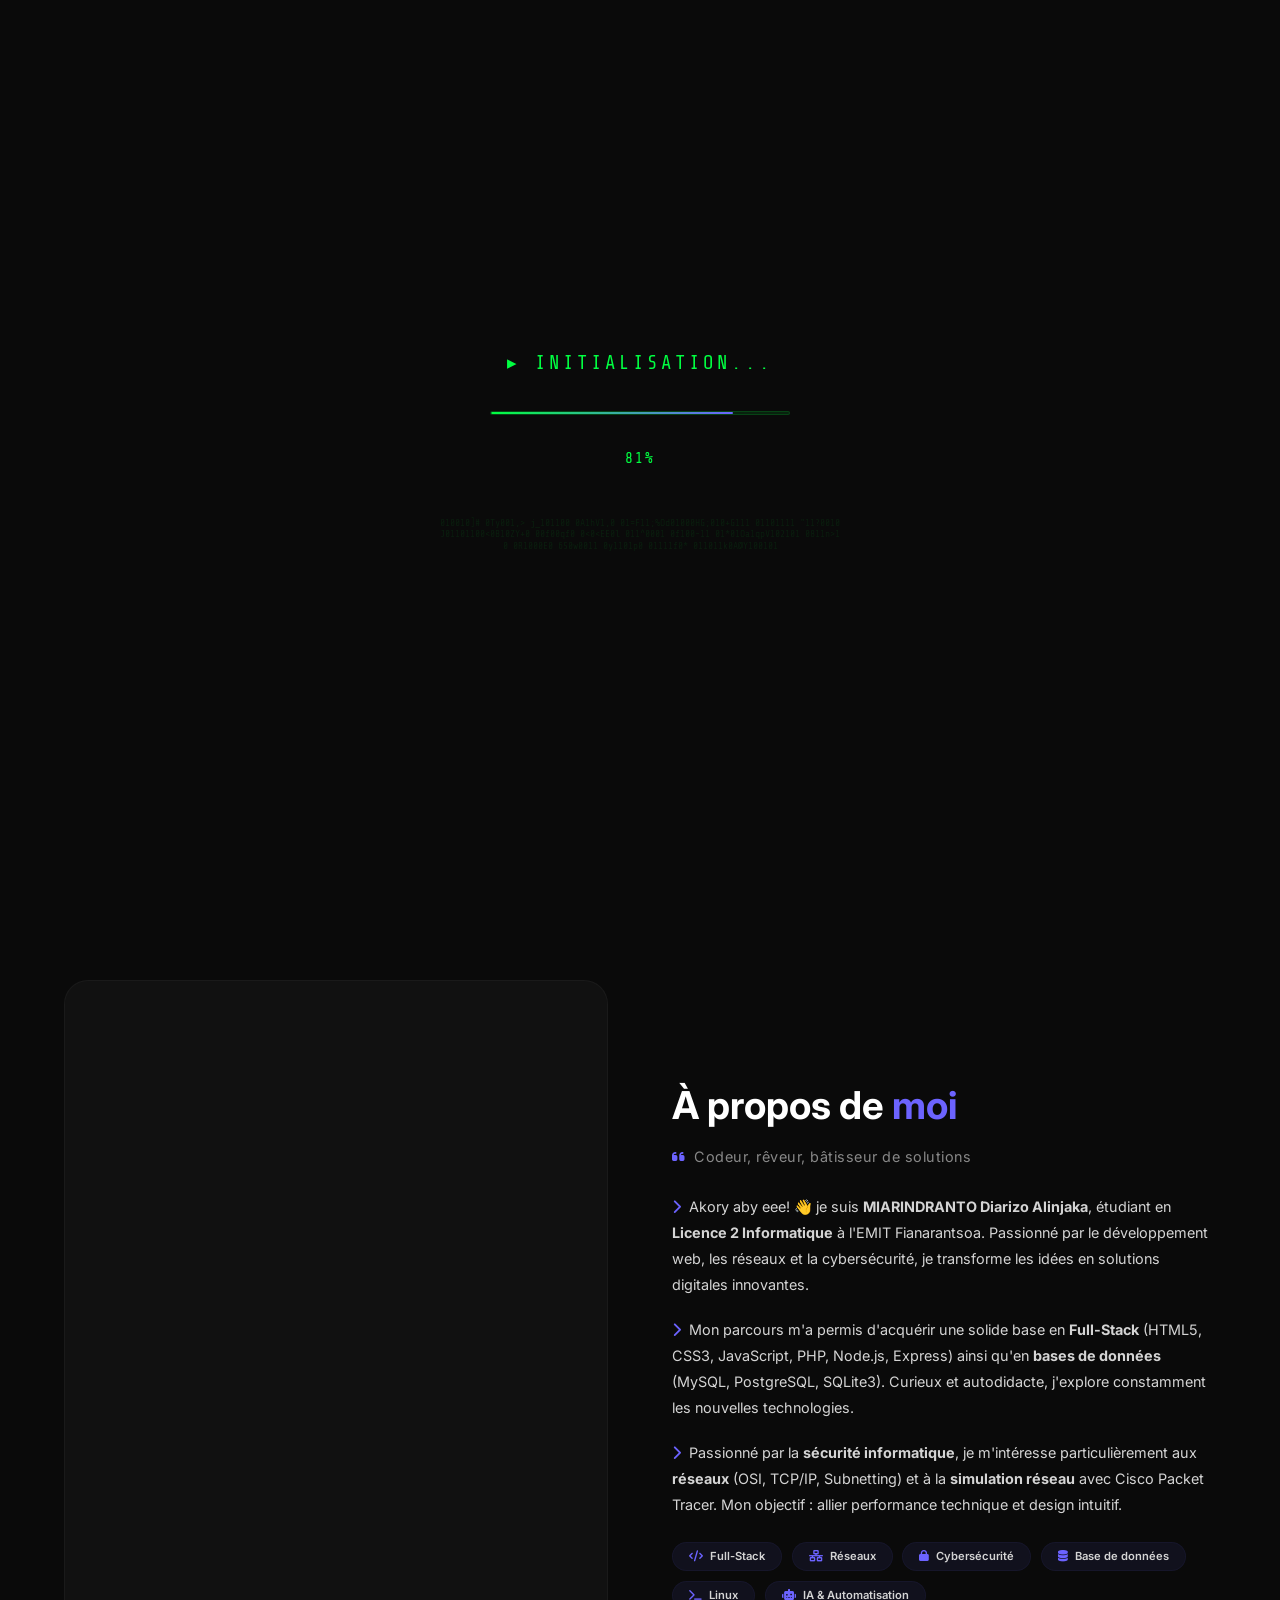
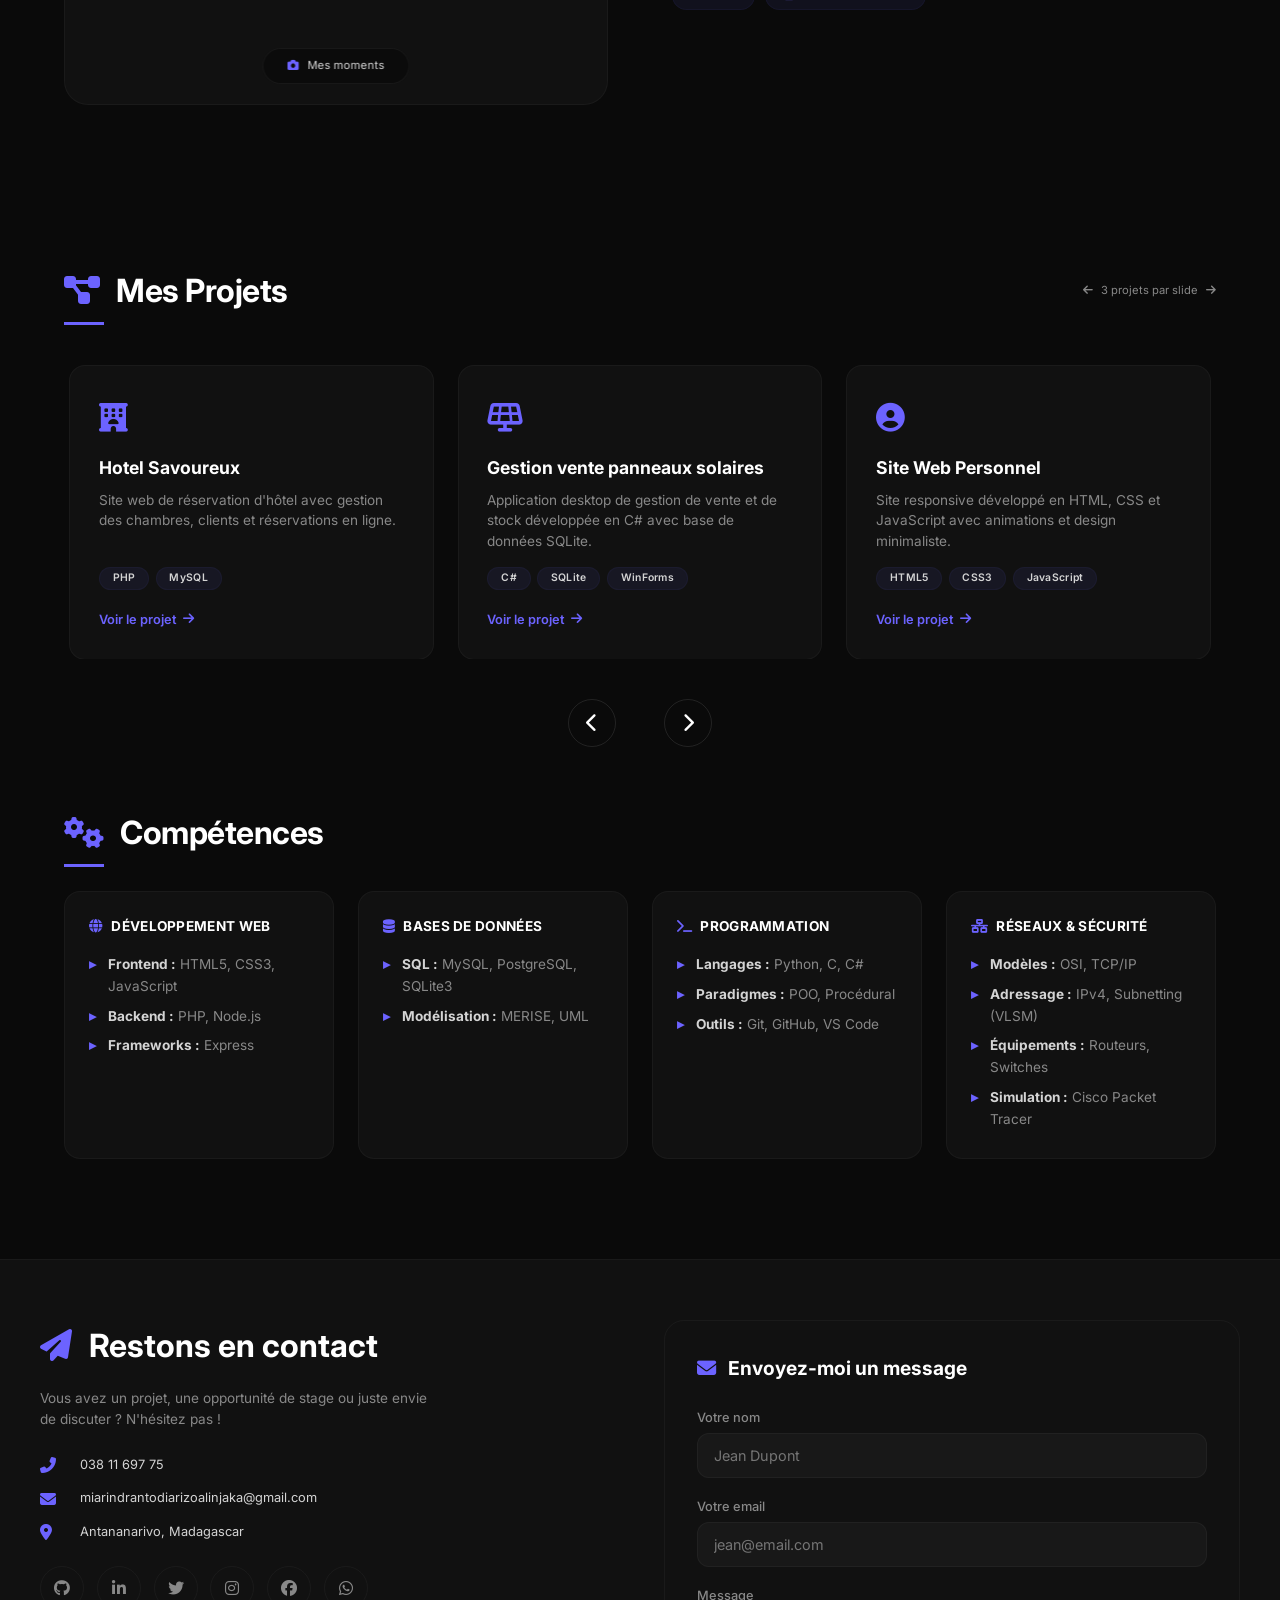
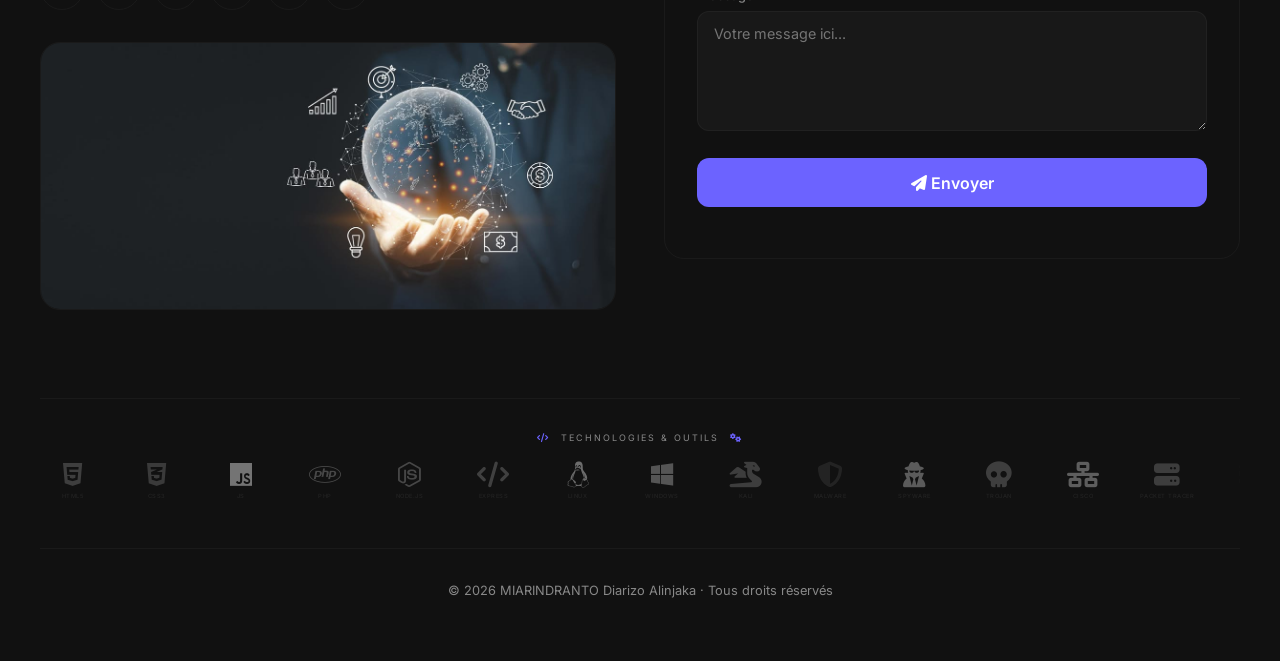
==== index.html @ 95112d50 "Renommer portfolio2.html" ====
<!DOCTYPE html>
<html lang="fr">
<head>
    <meta charset="UTF-8" />
    <meta name="viewport" content="width=device-width, initial-scale=1.0" />
    <title>MIARINDRANTO Diarizo · Full-Stack</title>

    <!-- ===== CSS ===== -->
    <link rel="stylesheet" href="style.css" />
    <link rel="stylesheet" href="https://cdnjs.cloudflare.com/ajax/libs/font-awesome/6.5.0/css/all.min.css" />
    <link href="https://fonts.googleapis.com/css2?family=Inter:wght@300;400;600;700;800;900&family=Share+Tech+Mono&display=swap" rel="stylesheet" />
</head>
<body>

    <!-- ==========================================
    LOADER HACKER STYLE
    ========================================== -->
    <div id="loader">
        <div class="loader-container">
            <div class="loader-text">▸ Initialisation...</div>
            <div class="loader-bar-container">
                <div class="loader-bar" id="loaderBar"></div>
            </div>
            <div class="loader-percent" id="loaderPercent">0%</div>
            <div class="loader-matrix" id="loaderMatrix">
                01001000 01100101 01101100 01101100 01101111 00100000 01010111 01101111 01110010 01101100 01100100
            </div>
        </div>
    </div>

    <!-- ==========================================
    CANVAS HACKER (ARRIÈRE-PLAN)
    ========================================== -->
    <canvas id="hackerCanvas"></canvas>

    <!-- ==========================================
    HEADER
    ========================================== -->
    <header class="header" id="header">
        <a href="#" class="logo"><i class="fas fa-code"></i>Diarizo<span>.</span></a>

        <div class="header-controls">
            <button class="theme-toggle" id="themeToggle" aria-label="Changer le thème">
                <i class="fas fa-moon"></i>
            </button>
            <button class="menu-toggle" id="menuToggle"><i class="fas fa-bars"></i></button>
        </div>

        <ul class="nav-links" id="navLinks">
            <li><a href="#hero" class="active">Accueil</a></li>
            <li><a href="#about">À propos</a></li>
            <li><a href="#projets">Projets</a></li>
            <li><a href="#competences">Compétences</a></li>
            <li><a href="#contact" class="nav-cta">Contact</a></li>
        </ul>
    </header>

    <!-- ==========================================
    HERO - PHOTO FIXE
    ========================================== -->
    <section class="hero" id="hero">
        <div class="hero-content">
            <h1>
                MIARINDRANTO<br />
                <span class="highlight">Diarizo Alinjaka</span>
            </h1>
            <p class="hero-subtitle"><i class="fas fa-code"></i> Développeur Full-Stack · Réseaux · Cybersécurité</p>
            <div class="hero-badges">
                <span class="hero-badge"><i class="fas fa-graduation-cap"></i> L2 Informatique</span>
                <span class="hero-badge"><i class="fas fa-server"></i> Full-Stack</span>
                <span class="hero-badge"><i class="fas fa-network-wired"></i> Réseaux</span>
                <span class="hero-badge"><i class="fas fa-lock"></i> Cybersécurité</span>
            </div>
            <div class="hero-actions">
                <a href="#projets" class="btn btn-primary"><i class="fas fa-rocket"></i> Voir mes projets</a>
                <a href="docs/myCV.pdf" class="btn btn-cv" download><i class="fas fa-file-pdf"></i> Télécharger mon CV</a>
                <a href="#contact" class="btn btn-outline"><i class="fas fa-paper-plane"></i> Me contacter</a>
            </div>

            <div class="typewriter-container">
                <span class="typewriter-label">⚡ Je suis</span>
                <span class="typewriter-text" id="typewriter-text"></span>
                <span class="cursor"></span>
            </div>

            <!-- ===== STATISTIQUES (COMPTEUR DE VISITES) ===== -->
            <div class="stats-container">
                <div class="stat-item">
                    <span class="stat-number" data-count="5">0</span>
                    <span class="stat-label">Projets réalisés</span>
                </div>
                <div class="stat-item">
                    <span class="stat-number" data-count="8">0</span>
                    <span class="stat-label">Technologies maîtrisées</span>
                </div>
                
            </div>
        </div>

        <!-- UNE SEULE IMAGE FIXE AVEC ID POUR CHANGEMENT -->
        <div class="hero-background">
            <img id="profileImage" src="image/me5.png" alt="MIARINDRANTO Diarizo Alinjaka" />
            <div class="hero-overlay"></div>
        </div>
    </section>

    <!-- ==========================================
    À PROPOS - CARROUSEL AUTO SANS BOUTONS
    ========================================== -->
    <section class="about-section" id="about">
        <div class="about-grid">
            <div class="about-image">
                <div class="about-slider" id="aboutSlider"></div>
                <div class="about-badge">
                    <i class="fas fa-camera"></i> Mes moments
                </div>
            </div>
            <div class="about-text">
                <h2>À propos de <span>moi</span></h2>
                <p class="about-subtitle"><i class="fas fa-quote-left"></i> Codeur, rêveur, bâtisseur de solutions</p>

                <p>
                    <i class="fas fa-chevron-right"></i>
                    Akory aby eee! 👋 je suis <strong>MIARINDRANTO Diarizo Alinjaka</strong>, étudiant en <strong>Licence 2 Informatique</strong> à l'EMIT Fianarantsoa. Passionné par le développement web, les réseaux et la cybersécurité, je transforme les idées en solutions digitales innovantes.
                </p>

                <p>
                    <i class="fas fa-chevron-right"></i>
                    Mon parcours m'a permis d'acquérir une solide base en <strong>Full-Stack</strong> (HTML5, CSS3, JavaScript, PHP, Node.js, Express) ainsi qu'en <strong>bases de données</strong> (MySQL, PostgreSQL, SQLite3). Curieux et autodidacte, j'explore constamment les nouvelles technologies.
                </p>

                <p>
                    <i class="fas fa-chevron-right"></i>
                    Passionné par la <strong>sécurité informatique</strong>, je m'intéresse particulièrement aux <strong>réseaux</strong> (OSI, TCP/IP, Subnetting) et à la <strong>simulation réseau</strong> avec Cisco Packet Tracer. Mon objectif : allier performance technique et design intuitif.
                </p>

                <div class="about-tags">
                    <span class="about-tag"><i class="fas fa-code"></i> Full-Stack</span>
                    <span class="about-tag"><i class="fas fa-network-wired"></i> Réseaux</span>
                    <span class="about-tag"><i class="fas fa-lock"></i> Cybersécurité</span>
                    <span class="about-tag"><i class="fas fa-database"></i> Base de données</span>
                    <span class="about-tag"><i class="fas fa-terminal"></i> Linux</span>
                    <span class="about-tag"><i class="fas fa-robot"></i> IA & Automatisation</span>
                </div>
            </div>
        </div>
    </section>

    <!-- ==========================================
    PROJETS
    ========================================== -->
    <section class="section" id="projets">
        <div class="section-header">
            <h2 class="section-title"><i class="fas fa-project-diagram"></i> Mes Projets</h2>
            <span style="color:var(--gray);font-size:clamp(0.7rem, 0.85vw, 0.85rem);"><i class="fas fa-arrow-left" style="margin-right:8px;"></i>3 projets par slide<i class="fas fa-arrow-right" style="margin-left:8px;"></i></span>
        </div>
        <div class="carousel-wrapper">
            <div class="carousel-container">
                <div class="carousel-track" id="carouselTrack">
                    <div class="carousel-slide"><div class="project-card"><div class="project-icon"><i class="fas fa-hotel"></i></div><h3>Hotel Savoureux</h3><p>Site web de réservation d'hôtel avec gestion des chambres, clients et réservations en ligne.</p><div class="project-tags"><span class="project-tag">PHP</span><span class="project-tag">MySQL</span></div><a href="#" class="project-link" target="_blank">Voir le projet <i class="fas fa-arrow-right"></i></a></div></div>
                    <div class="carousel-slide"><div class="project-card"><div class="project-icon"><i class="fas fa-solar-panel"></i></div><h3>Gestion vente panneaux solaires</h3><p>Application desktop de gestion de vente et de stock développée en C# avec base de données SQLite.</p><div class="project-tags"><span class="project-tag">C#</span><span class="project-tag">SQLite</span><span class="project-tag">WinForms</span></div><a href="#" class="project-link" target="_blank">Voir le projet <i class="fas fa-arrow-right"></i></a></div></div>
                    <div class="carousel-slide"><div class="project-card"><div class="project-icon"><i class="fas fa-user-circle"></i></div><h3>Site Web Personnel</h3><p>Site responsive développé en HTML, CSS et JavaScript avec animations et design minimaliste.</p><div class="project-tags"><span class="project-tag">HTML5</span><span class="project-tag">CSS3</span><span class="project-tag">JavaScript</span></div><a href="#" class="project-link" target="_blank">Voir le projet <i class="fas fa-arrow-right"></i></a></div></div>
                    <div class="carousel-slide"><div class="project-card"><div class="project-icon"><i class="fas fa-dice"></i></div><h3>Jeu de l'Oie (Python)</h3><p>Jeu de plateau interactif avec interface graphique Tkinter, multijoueur local et règles personnalisées.</p><div class="project-tags"><span class="project-tag">Python</span><span class="project-tag">Tkinter</span><span class="project-tag">POO</span></div><a href="#" class="project-link" target="_blank">Voir le projet <i class="fas fa-arrow-right"></i></a></div></div>
                    <div class="carousel-slide"><div class="project-card"><div class="project-icon"><i class="fas fa-network-wired"></i></div><h3>Simulation Réseau - Cisco</h3><p>Configuration de réseau d'entreprise avec VLAN, subnets, routage statique et dynamique sur Packet Tracer.</p><div class="project-tags"><span class="project-tag">Cisco PT</span><span class="project-tag">VLAN</span><span class="project-tag">Routage</span></div><a href="#" class="project-link" target="_blank">Voir le projet <i class="fas fa-arrow-right"></i></a></div></div>
                   
                </div>
            </div>
        </div>
        <div class="carousel-controls">
            <button class="carousel-btn" id="prevBtn"><i class="fas fa-chevron-left"></i></button>
            <div class="carousel-dots" id="carouselDots"></div>
            <button class="carousel-btn" id="nextBtn"><i class="fas fa-chevron-right"></i></button>
        </div>
    </section>

    <!-- ==========================================
    COMPÉTENCES
    ========================================== -->
    <section class="section" id="competences" style="padding-top:0;">
        <h2 class="section-title"><i class="fas fa-cogs"></i> Compétences</h2>
        <div class="skills-grid">
            <div class="skill-category"><h4><i class="fas fa-globe"></i> Développement Web</h4><ul><li><strong>Frontend :</strong> HTML5, CSS3, JavaScript</li><li><strong>Backend :</strong> PHP, Node.js</li><li><strong>Frameworks :</strong> Express</li></ul></div>
            <div class="skill-category"><h4><i class="fas fa-database"></i> Bases de données</h4><ul><li><strong>SQL :</strong> MySQL, PostgreSQL, SQLite3</li><li><strong>Modélisation :</strong> MERISE, UML</li></ul></div>
            <div class="skill-category"><h4><i class="fas fa-terminal"></i> Programmation</h4><ul><li><strong>Langages :</strong> Python, C, C#</li><li><strong>Paradigmes :</strong> POO, Procédural</li><li><strong>Outils :</strong> Git, GitHub, VS Code</li></ul></div>
            <div class="skill-category"><h4><i class="fas fa-network-wired"></i> Réseaux & Sécurité</h4><ul><li><strong>Modèles :</strong> OSI, TCP/IP</li><li><strong>Adressage :</strong> IPv4, Subnetting (VLSM)</li><li><strong>Équipements :</strong> Routeurs, Switches</li><li><strong>Simulation :</strong> Cisco Packet Tracer</li></ul></div>
        </div>
    </section>

    <!-- ==========================================
    CONTACT
    ========================================== -->
    <section class="contact-section" id="contact">
        <div class="contact-inner">
            <div class="contact-info">
                <h2><i class="fas fa-paper-plane"></i> Restons en contact</h2>
                <p>Vous avez un projet, une opportunité de stage ou juste envie de discuter ? N'hésitez pas !</p>
                <div class="contact-item"><i class="fas fa-phone-alt"></i><span>038 11 697 75</span></div>
                <div class="contact-item"><i class="fas fa-envelope"></i><a href="mailto:miarindrantodiarizoalinjaka@gmail.com">miarindrantodiarizoalinjaka@gmail.com</a></div>
                <div class="contact-item"><i class="fas fa-map-marker-alt"></i><span>Antananarivo, Madagascar</span></div>
                <div class="social-links">
                    <a href="https://github.com/dairybradlee-star"><i class="fab fa-github"></i></a>
                    <a href="https://www.linkedin.com/in/diarizo-alin-484a4241b/"><i class="fab fa-linkedin-in"></i></a>
                    <a href="#"><i class="fab fa-twitter"></i></a>
                    <a href="#"><i class="fab fa-instagram"></i></a>
                    <a href="https://www.facebook.com/profile.php?id=61570984782728"><i class="fab fa-facebook"></i></a>
                    <a href="https://wa.me/261381169775"><i class="fab fa-whatsapp"></i></a>
                </div>

                <div class="contact-photo-wrapper">
                    <img src="image/contact2.jpg" alt="Contact" />
                </div>
            </div>

            <div class="contact-form">
                <h3><i class="fas fa-envelope"></i> Envoyez-moi un message</h3>
                <form id="contactForm">
                    <div class="form-group"><label for="name">Votre nom</label><input type="text" id="name" placeholder="Jean Dupont" required /></div>
                    <div class="form-group"><label for="email">Votre email</label><input type="email" id="email" placeholder="jean@email.com" required /></div>
                    <div class="form-group"><label for="message">Message</label><textarea id="message" placeholder="Votre message ici..." required></textarea></div>
                    <div class="form-group"><button type="submit" class="btn-submit"><i class="fas fa-paper-plane"></i> Envoyer</button></div>
                    <div class="form-success" id="formSuccess"><i class="fas fa-check-circle"></i> Votre message a été envoyé !</div>
                </form>
            </div>

            <!-- VAGUE DOMINO -->
            <div class="logo-wave">
                <div class="logo-wave-title">
                    <i class="fas fa-code"></i> technologies & outils <i class="fas fa-cogs"></i>
                </div>
                <div class="logo-wave-container">
                    <div class="logo-wave-item"><i class="fab fa-html5 logo-icon"></i><span class="logo-label">HTML5</span></div>
                    <div class="logo-wave-item"><i class="fab fa-css3-alt logo-icon"></i><span class="logo-label">CSS3</span></div>
                    <div class="logo-wave-item"><i class="fab fa-js logo-icon"></i><span class="logo-label">JS</span></div>
                    <div class="logo-wave-item"><i class="fab fa-php logo-icon"></i><span class="logo-label">PHP</span></div>
                    <div class="logo-wave-item"><i class="fab fa-node-js logo-icon"></i><span class="logo-label">Node.js</span></div>
                    <div class="logo-wave-item"><i class="fas fa-code logo-icon"></i><span class="logo-label">Express</span></div>
                    <div class="logo-wave-item"><i class="fab fa-linux logo-icon"></i><span class="logo-label">Linux</span></div>
                    <div class="logo-wave-item"><i class="fab fa-windows logo-icon"></i><span class="logo-label">Windows</span></div>
                    <div class="logo-wave-item"><i class="fas fa-dragon logo-icon"></i><span class="logo-label">Kali</span></div>
                    <div class="logo-wave-item"><i class="fas fa-shield-alt logo-icon"></i><span class="logo-label">Malware</span></div>
                    <div class="logo-wave-item"><i class="fas fa-user-secret logo-icon"></i><span class="logo-label">Spyware</span></div>
                    <div class="logo-wave-item"><i class="fas fa-skull logo-icon"></i><span class="logo-label">Trojan</span></div>
                    <div class="logo-wave-item"><i class="fas fa-network-wired logo-icon"></i><span class="logo-label">Cisco</span></div>
                    <div class="logo-wave-item"><i class="fas fa-server logo-icon"></i><span class="logo-label">Packet Tracer</span></div>
                    <div class="logo-wave-item"><i class="fas fa-database logo-icon"></i><span class="logo-label">SQL</span></div>
                    <div class="logo-wave-item"><i class="fab fa-git-alt logo-icon"></i><span class="logo-label">Git</span></div>
                    <div class="logo-wave-item"><i class="fab fa-github logo-icon"></i><span class="logo-label">GitHub</span></div>
                    <div class="logo-wave-item"><i class="fas fa-terminal logo-icon"></i><span class="logo-label">Terminal</span></div>
                    <div class="logo-wave-item"><i class="fas fa-envelope logo-icon"></i><span class="logo-label">Contact</span></div>
                    <!-- DUPLICATION -->
                    <div class="logo-wave-item"><i class="fab fa-html5 logo-icon"></i><span class="logo-label">HTML5</span></div>
                    <div class="logo-wave-item"><i class="fab fa-css3-alt logo-icon"></i><span class="logo-label">CSS3</span></div>
                    <div class="logo-wave-item"><i class="fab fa-js logo-icon"></i><span class="logo-label">JS</span></div>
                    <div class="logo-wave-item"><i class="fab fa-php logo-icon"></i><span class="logo-label">PHP</span></div>
                    <div class="logo-wave-item"><i class="fab fa-node-js logo-icon"></i><span class="logo-label">Node.js</span></div>
                    <div class="logo-wave-item"><i class="fas fa-code logo-icon"></i><span class="logo-label">Express</span></div>
                    <div class="logo-wave-item"><i class="fab fa-linux logo-icon"></i><span class="logo-label">Linux</span></div>
                    <div class="logo-wave-item"><i class="fab fa-windows logo-icon"></i><span class="logo-label">Windows</span></div>
                    <div class="logo-wave-item"><i class="fas fa-dragon logo-icon"></i><span class="logo-label">Kali</span></div>
                    <div class="logo-wave-item"><i class="fas fa-shield-alt logo-icon"></i><span class="logo-label">Malware</span></div>
                    <div class="logo-wave-item"><i class="fas fa-user-secret logo-icon"></i><span class="logo-label">Spyware</span></div>
                    <div class="logo-wave-item"><i class="fas fa-skull logo-icon"></i><span class="logo-label">Trojan</span></div>
                    <div class="logo-wave-item"><i class="fas fa-network-wired logo-icon"></i><span class="logo-label">Cisco</span></div>
                    <div class="logo-wave-item"><i class="fas fa-server logo-icon"></i><span class="logo-label">Packet Tracer</span></div>
                    <div class="logo-wave-item"><i class="fas fa-database logo-icon"></i><span class="logo-label">SQL</span></div>
                    <div class="logo-wave-item"><i class="fab fa-git-alt logo-icon"></i><span class="logo-label">Git</span></div>
                    <div class="logo-wave-item"><i class="fab fa-github logo-icon"></i><span class="logo-label">GitHub</span></div>
                    <div class="logo-wave-item"><i class="fas fa-terminal logo-icon"></i><span class="logo-label">Terminal</span></div>
                    <div class="logo-wave-item"><i class="fas fa-envelope logo-icon"></i><span class="logo-label">Contact</span></div>
                </div>
            </div>
        </div>

        <div class="footer-bottom">&copy; 2026 MIARINDRANTO Diarizo Alinjaka · Tous droits réservés</div>
    </section>

    <!-- ==========================================
    JAVASCRIPT
    ========================================== -->
    <script src="anim.js"></script>

</body>
</html>
---- style.css ----
/* ============================================
   LOADER HACKER STYLE
   ============================================ */
#loader {
    position: fixed;
    top: 0;
    left: 0;
    width: 100%;
    height: 100%;
    background: #0a0a0a;
    display: flex;
    flex-direction: column;
    align-items: center;
    justify-content: center;
    z-index: 9999;
    transition: opacity 0.8s ease, visibility 0.8s ease;
}

#loader.hidden {
    opacity: 0;
    visibility: hidden;
}

.loader-container {
    display: flex;
    flex-direction: column;
    align-items: center;
    gap: 2rem;
}

.loader-text {
    font-family: 'Share Tech Mono', monospace;
    color: #00ff41;
    font-size: 1.2rem;
    letter-spacing: 4px;
    text-transform: uppercase;
    animation: blink 1.2s step-end infinite;
}

@keyframes blink {
    0%, 100% { opacity: 1; }
    50% { opacity: 0; }
}

.loader-bar-container {
    width: 300px;
    max-width: 80vw;
    height: 4px;
    background: rgba(0, 255, 65, 0.1);
    border-radius: 4px;
    overflow: hidden;
    border: 1px solid rgba(0, 255, 65, 0.15);
}

.loader-bar {
    height: 100%;
    width: 0%;
    background: linear-gradient(90deg, #00ff41, #6c63ff);
    border-radius: 4px;
    transition: width 0.3s ease;
    box-shadow: 0 0 20px rgba(0, 255, 65, 0.3);
}

.loader-percent {
    font-family: 'Share Tech Mono', monospace;
    color: #00ff41;
    font-size: 0.9rem;
    letter-spacing: 2px;
}

.loader-matrix {
    font-family: 'Share Tech Mono', monospace;
    color: rgba(0, 255, 65, 0.08);
    font-size: 0.6rem;
    line-height: 1.2;
    text-align: center;
    max-width: 400px;
    word-break: break-all;
    margin-top: 1rem;
}

/* ============================================
   BASE
   ============================================ */
* {
    margin: 0;
    padding: 0;
    box-sizing: border-box;
}

:root {
    --white: #ffffff;
    --off-white: #f5f5f5;
    --light-gray: #d4d4d4;
    --gray: #888888;
    --dark-gray: #333333;
    --black: #0a0a0a;
    --near-black: #111111;
    --accent: #6c63ff;
    --accent-hover: #7c73ff;
    --accent-glow: rgba(108, 99, 255, 0.3);
    --bg-primary: #0a0a0a;
    --bg-secondary: #111111;
    --text-primary: #ffffff;
    --text-secondary: #d4d4d4;
    --border-color: rgba(255, 255, 255, 0.04);
    --shadow-color: rgba(0, 0, 0, 0.3);
    --card-bg: #111111;
}

html {
    scroll-behavior: smooth;
}

body {
    font-family: 'Inter', -apple-system, BlinkMacSystemFont, sans-serif;
    background: var(--bg-primary);
    color: var(--text-primary);
    line-height: 1.6;
    overflow-x: hidden;
    transition: background 0.4s ease, color 0.4s ease;
}

::selection {
    background: var(--accent);
    color: var(--white);
}

/* ============================================
   CANVAS HACKER (ARRIÈRE-PLAN)
   ============================================ */
#hackerCanvas {
    position: fixed;
    top: 0;
    left: 0;
    width: 100vw;
    height: 100vh;
    z-index: 0;
    pointer-events: none;
    opacity: 0.7;
}

/* ============================================
   MODE CLAIR
   ============================================ */
body.light-mode {
    --bg-primary: #f5f5f5;
    --bg-secondary: #ffffff;
    --text-primary: #0a0a0a;
    --text-secondary: #333333;
    --border-color: rgba(0, 0, 0, 0.04);
    --shadow-color: rgba(0, 0, 0, 0.08);
    --card-bg: #ffffff;
}

body.light-mode .project-card {
    background: #ffffff;
    border-color: rgba(0, 0, 0, 0.04);
}

body.light-mode .project-card:hover {
    box-shadow: 0 20px 60px rgba(0, 0, 0, 0.08);
}

body.light-mode .skill-category {
    background: #ffffff;
    border-color: rgba(0, 0, 0, 0.04);
}

body.light-mode .skill-category:hover {
    box-shadow: 0 10px 40px rgba(0, 0, 0, 0.06);
}

body.light-mode .contact-section {
    background: #ffffff;
    border-top-color: rgba(0, 0, 0, 0.03);
}

body.light-mode .contact-form {
    border-color: rgba(0, 0, 0, 0.04);
}

body.light-mode .header {
    background: rgba(255, 255, 255, 0.92);
    border-bottom-color: rgba(0, 0, 0, 0.05);
}

body.light-mode .logo {
    color: #0a0a0a;
}

body.light-mode .nav-links a {
    color: #666;
}

body.light-mode .nav-links a:hover {
    color: #0a0a0a;
}

body.light-mode .nav-links a.active {
    color: #0a0a0a;
}

body.light-mode .hero-badge {
    border-color: rgba(108, 99, 255, 0.15);
}

body.light-mode .hero-subtitle {
    color: #666;
}

body.light-mode .typewriter-container .typewriter-label {
    color: #666;
}

body.light-mode .typewriter-container .typewriter-text {
    color: #0a0a0a;
}

body.light-mode .hero-background .hero-overlay {
    background: linear-gradient(to right, rgba(255, 255, 255, 0.95) 0%, rgba(255, 255, 255, 0.7) 40%, rgba(255, 255, 255, 0.2) 70%, rgba(255, 255, 255, 0.05) 100%);
}

body.light-mode .hero-background {
    box-shadow: 0 0 40px rgba(0, 0, 0, 0.08);
}

body.light-mode .about-section .about-image {
    border-color: rgba(0, 0, 0, 0.04);
}

body.light-mode .about-text p {
    color: #444;
}

body.light-mode .about-tag {
    border-color: rgba(108, 99, 255, 0.08);
}

body.light-mode .contact-item a {
    color: #444;
}

body.light-mode .contact-item {
    color: #444;
}

body.light-mode .contact-photo-wrapper {
    border-color: rgba(0, 0, 0, 0.04);
}

body.light-mode .footer-bottom {
    border-top-color: rgba(0, 0, 0, 0.04);
    color: #666;
}

body.light-mode .logo-wave {
    border-top-color: rgba(0, 0, 0, 0.04);
}

body.light-mode .logo-wave-title {
    color: #666;
}

body.light-mode .form-group input,
body.light-mode .form-group textarea {
    border-color: rgba(0, 0, 0, 0.06);
    background: rgba(0, 0, 0, 0.02);
    color: #0a0a0a;
}

body.light-mode .form-group input:focus,
body.light-mode .form-group textarea:focus {
    background: rgba(108, 99, 255, 0.04);
}

body.light-mode .btn-outline {
    border-color: rgba(0, 0, 0, 0.15);
    color: #0a0a0a;
}

body.light-mode .btn-outline:hover {
    border-color: var(--accent);
    color: var(--accent);
}

body.light-mode .btn-cv {
    background: #0a0a0a;
    color: #ffffff;
}

body.light-mode .btn-cv:hover {
    background: #333;
}

/* ============================================
   IMPRESSION
   ============================================ */
@media print {
    #hackerCanvas,
    #loader,
    .theme-toggle,
    .menu-toggle,
    .nav-cta {
        display: none !important;
    }

    body {
        background: white !important;
        color: black !important;
    }

    .header {
        position: static !important;
        background: white !important;
        border-bottom: 1px solid #ddd !important;
        backdrop-filter: none !important;
    }

    .hero-background {
        position: relative !important;
        width: 100% !important;
        height: auto !important;
        border-radius: 0 !important;
        box-shadow: none !important;
    }

    .hero-background img {
        max-height: 300px !important;
        filter: none !important;
    }

    .hero-overlay {
        display: none !important;
    }

    .project-card,
    .skill-category {
        background: white !important;
        border: 1px solid #ddd !important;
        box-shadow: none !important;
    }

    .contact-section {
        background: white !important;
        border-top: 1px solid #ddd !important;
    }

    .nav-links {
        display: flex !important;
        position: static !important;
        background: none !important;
        padding: 0 !important;
        border: none !important;
    }

    .nav-links a {
        color: black !important;
    }

    .logo {
        color: black !important;
    }

    .logo span {
        color: #6c63ff !important;
    }

    .stats-container {
        border-top-color: #ddd !important;
    }

    .stat-number {
        color: #6c63ff !important;
    }

    .btn {
        border: 1px solid #ddd !important;
        background: white !important;
        color: black !important;
    }

    .btn-primary {
        background: #6c63ff !important;
        color: white !important;
    }

    .contact-form {
        border: 1px solid #ddd !important;
    }

    .form-group input,
    .form-group textarea {
        border: 1px solid #ddd !important;
        background: white !important;
        color: black !important;
    }

    .footer-bottom {
        border-top-color: #ddd !important;
        color: #666 !important;
    }

    .logo-wave {
        border-top-color: #ddd !important;
    }

    .logo-wave-title {
        color: #666 !important;
    }

    .social-links a {
        border: 1px solid #ddd !important;
        color: #333 !important;
    }

    .carousel-btn {
        border: 1px solid #ddd !important;
        color: #333 !important;
    }

    .about-image .about-badge {
        background: rgba(255, 255, 255, 0.9) !important;
        color: #333 !important;
        border-color: #ddd !important;
    }

    .contact-photo-wrapper {
        border: 1px solid #ddd !important;
    }

    .typewriter-container .cursor {
        display: none !important;
    }

    .stat-item {
        break-inside: avoid;
    }

    .project-card,
    .skill-category {
        break-inside: avoid;
    }
}

/* ============================================
   HEADER
   ============================================ */
.header {
    position: fixed;
    top: 0;
    left: 0;
    right: 0;
    z-index: 1000;
    background: rgba(10, 10, 10, 0.92);
    backdrop-filter: blur(20px);
    border-bottom: 1px solid var(--border-color);
    padding: 0 2rem;
    height: 68px;
    display: flex;
    align-items: center;
    justify-content: space-between;
    transition: 0.3s, background 0.4s ease;
}

.header.scrolled {
    border-bottom-color: rgba(255, 255, 255, 0.1);
}

.header-controls {
    display: flex;
    align-items: center;
    gap: 1rem;
}

.theme-toggle {
    background: none;
    border: none;
    color: var(--gray);
    font-size: 1.2rem;
    cursor: pointer;
    transition: 0.3s;
    padding: 0.3rem;
    border-radius: 50%;
    width: 40px;
    height: 40px;
    display: flex;
    align-items: center;
    justify-content: center;
}

.theme-toggle:hover {
    color: var(--white);
    background: rgba(255, 255, 255, 0.05);
}

body.light-mode .theme-toggle:hover {
    color: #0a0a0a;
    background: rgba(0, 0, 0, 0.05);
}

.logo {
    font-size: 1.2rem;
    font-weight: 900;
    color: var(--text-primary);
    text-decoration: none;
    display: flex;
    align-items: center;
    gap: 8px;
    letter-spacing: -0.5px;
}

.logo i {
    color: var(--accent);
    font-size: 1.1rem;
}

.logo span {
    color: var(--accent);
}

.nav-links {
    display: flex;
    gap: 2.5rem;
    align-items: center;
    list-style: none;
}

.nav-links a {
    text-decoration: none;
    color: var(--gray);
    font-weight: 500;
    font-size: 0.85rem;
    transition: 0.3s;
    position: relative;
    letter-spacing: 0.3px;
    text-transform: uppercase;
}

.nav-links a::after {
    content: '';
    position: absolute;
    bottom: -4px;
    left: 0;
    width: 0;
    height: 2px;
    background: var(--accent);
    transition: 0.3s;
}

.nav-links a:hover {
    color: var(--text-primary);
}

.nav-links a:hover::after {
    width: 100%;
}

.nav-links a.active {
    color: var(--text-primary);
}

.nav-links a.active::after {
    width: 100%;
}

.nav-cta {
    background: var(--accent);
    color: var(--white) !important;
    padding: 0.4rem 1.5rem;
    border-radius: 50px;
    font-weight: 700;
    transition: 0.3s;
    text-transform: none !important;
}

.nav-cta::after {
    display: none !important;
}

.nav-cta:hover {
    background: var(--accent-hover);
    transform: translateY(-2px);
    box-shadow: 0 8px 30px var(--accent-glow);
    color: var(--white) !important;
}

.menu-toggle {
    display: none;
    background: none;
    border: none;
    font-size: 1.5rem;
    color: var(--text-primary);
    cursor: pointer;
}

/* ============================================
   HERO
   ============================================ */
.hero {
    position: relative;
    padding: 120px 1.5rem 60px;
    max-width: 1200px;
    margin: 0 auto;
    min-height: 100vh;
    display: flex;
    align-items: center;
    z-index: 1;
}

.hero-content {
    flex: 1;
    max-width: 600px;
    position: relative;
    z-index: 2;
}

.hero-content h1 {
    font-size: clamp(2rem, 5vw, 3.5rem);
    font-weight: 900;
    line-height: 1.05;
    margin-bottom: 0.3rem;
}

.hero-content h1 .highlight {
    color: var(--accent);
    position: relative;
    display: inline-block;
    text-shadow: 0 0 30px var(--accent-glow);
}

.typewriter-container {
    margin-top: 2rem;
    min-height: 2.2rem;
    display: flex;
    align-items: center;
    flex-wrap: wrap;
}

.typewriter-container .typewriter-label {
    color: var(--gray);
    font-size: clamp(0.9rem, 2.5vw, 1.9rem);
    font-weight: 400;
    margin-right: 8px;
    letter-spacing: 0.3px;
}

.typewriter-container .typewriter-text {
    color: var(--text-primary);
    font-size: clamp(0.9rem, 2.5vw, 1.9rem);
    font-weight: 600;
    font-family: 'Share Tech Mono', monospace;
    text-shadow: 0 0 20px var(--accent-glow);
}

.typewriter-container .cursor {
    display: inline-block;
    width: 3px;
    height: 1.2em;
    background: var(--accent);
    margin-left: 2px;
    animation: blink-cursor 0.8s step-end infinite;
    vertical-align: text-bottom;
    font-size: clamp(0.9rem, 2.5vw, 1.5rem);
}

@keyframes blink-cursor {
    0%, 100% { opacity: 1; }
    50% { opacity: 0; }
}

.hero-subtitle {
    font-size: clamp(0.9rem, 1.2vw, 1.1rem);
    color: var(--gray);
    margin: 0.8rem 0 1.5rem;
    font-weight: 300;
    letter-spacing: 0.5px;
}

.hero-subtitle i {
    color: var(--accent);
    margin-right: 6px;
}

.hero-badges {
    display: flex;
    flex-wrap: wrap;
    gap: 0.6rem;
    margin-bottom: 2rem;
}

.hero-badge {
    background: rgba(108, 99, 255, 0.08);
    color: var(--light-gray);
    padding: 0.3rem 1.2rem;
    border-radius: 50px;
    font-size: clamp(0.6rem, 0.75vw, 0.75rem);
    font-weight: 600;
    letter-spacing: 0.5px;
    border: 1px solid rgba(108, 99, 255, 0.1);
}

.hero-badge i {
    margin-right: 4px;
    color: var(--accent);
}

.hero-actions {
    display: flex;
    flex-wrap: wrap;
    gap: 1rem;
}

.btn {
    display: inline-flex;
    align-items: center;
    gap: 8px;
    padding: 0.7rem 1.8rem;
    border-radius: 50px;
    font-weight: 600;
    text-decoration: none;
    transition: 0.3s;
    border: none;
    cursor: pointer;
    font-size: clamp(0.75rem, 0.9vw, 0.9rem);
    font-family: 'Inter', sans-serif;
}

.btn-primary {
    background: var(--accent);
    color: var(--white);
    box-shadow: 0 8px 30px var(--accent-glow);
}

.btn-primary:hover {
    background: var(--accent-hover);
    transform: translateY(-3px);
    box-shadow: 0 12px 40px var(--accent-glow);
}

.btn-outline {
    background: transparent;
    color: var(--text-primary);
    border: 2px solid rgba(255, 255, 255, 0.15);
}

.btn-outline:hover {
    border-color: var(--accent);
    color: var(--accent);
    transform: translateY(-3px);
    background: rgba(108, 99, 255, 0.05);
}

.btn-cv {
    background: var(--white);
    color: var(--black);
}

.btn-cv:hover {
    background: var(--off-white);
    transform: translateY(-3px);
    box-shadow: 0 12px 40px rgba(255, 255, 255, 0.15);
}

/* ===== STATISTIQUES ===== */
.stats-container {
    display: flex;
    gap: 2rem;
    margin-top: 2.5rem;
    padding-top: 1.5rem;
    border-top: 1px solid var(--border-color);
    flex-wrap: wrap;
}

.stat-item {
    display: flex;
    flex-direction: column;
    align-items: flex-start;
}

.stat-number {
    font-size: clamp(1.5rem, 2.5vw, 2.2rem);
    font-weight: 800;
    color: var(--accent);
    font-family: 'Share Tech Mono', monospace;
    line-height: 1;
}

.stat-label {
    font-size: 0.7rem;
    color: var(--gray);
    text-transform: uppercase;
    letter-spacing: 1px;
    margin-top: 0.2rem;
}

/* ===== PHOTO DE PROFIL ===== */
.hero-background {
    position: absolute;
    top: 0;
    right: 0;
    width: 40%;
    height: 100%;
    z-index: 1;
    border-radius: 80px 0 0 80px;
    overflow: hidden;
    transition: box-shadow 0.4s ease;
}

.hero-background img {
    width: 100%;
    height: 100%;
    object-fit: cover;
    object-position: center 20%;
    display: block;
    transition: opacity 0.6s ease, transform 0.6s ease;
}

.hero-background img.fade-transition {
    opacity: 0.5;
    transform: scale(1.05);
}

.hero-overlay {
    position: absolute;
    top: 0;
    left: 0;
    right: 0;
    bottom: 0;
    background: linear-gradient(to right, rgba(10, 10, 10, 0.95) 0%, rgba(10, 10, 10, 0.7) 40%, rgba(10, 10, 10, 0.2) 70%, rgba(10, 10, 10, 0.05) 100%);
    pointer-events: none;
    border-radius: 80px 0 0 80px;
    transition: background 0.4s ease;
}

/* ============================================
   À PROPOS
   ============================================ */
.about-section {
    padding: 80px 1.5rem;
    max-width: 1200px;
    margin: 0 auto;
    position: relative;
    z-index: 1;
}

.about-grid {
    display: grid;
    grid-template-columns: 1fr 1fr;
    gap: 4rem;
    align-items: center;
}

.about-image {
    position: relative;
    border-radius: 24px;
    overflow: hidden;
    border: 1px solid var(--border-color);
    aspect-ratio: 3/4;
    background: var(--near-black);
}

.about-image .about-slider {
    width: 100%;
    height: 100%;
    position: relative;
}

.about-image .about-slider img {
    position: absolute;
    top: 0;
    left: 0;
    width: 100%;
    height: 100%;
    object-fit: cover;
    opacity: 0;
    transition: opacity 1.2s ease-in-out;
}

.about-image .about-slider img.active {
    opacity: 1;
}

.about-image .about-badge {
    position: absolute;
    bottom: 20px;
    left: 50%;
    transform: translateX(-50%);
    background: rgba(10, 10, 10, 0.8);
    backdrop-filter: blur(10px);
    padding: 0.5rem 1.5rem;
    border-radius: 50px;
    font-size: 0.7rem;
    color: var(--light-gray);
    border: 1px solid rgba(255, 255, 255, 0.05);
    z-index: 2;
    white-space: nowrap;
}

.about-image .about-badge i {
    color: var(--accent);
    margin-right: 6px;
}

.about-text h2 {
    font-size: clamp(1.8rem, 3vw, 2.5rem);
    font-weight: 700;
    margin-bottom: 0.5rem;
}

.about-text h2 span {
    color: var(--accent);
}

.about-text .about-subtitle {
    color: var(--gray);
    font-size: clamp(0.9rem, 1vw, 1rem);
    margin-bottom: 1.5rem;
    letter-spacing: 0.5px;
}

.about-text p {
    color: var(--light-gray);
    font-size: clamp(0.9rem, 1vw, 1rem);
    line-height: 1.8;
    margin-bottom: 1.2rem;
    transition: color 0.4s ease;
}

.about-text p i {
    color: var(--accent);
    margin-right: 4px;
}

.about-tags {
    display: flex;
    flex-wrap: wrap;
    gap: 0.6rem;
    margin-top: 1.5rem;
}

.about-tag {
    background: rgba(108, 99, 255, 0.08);
    color: var(--light-gray);
    padding: 0.3rem 1rem;
    border-radius: 50px;
    font-size: 0.7rem;
    font-weight: 600;
    border: 1px solid rgba(108, 99, 255, 0.06);
}

.about-tag i {
    color: var(--accent);
    margin-right: 4px;
}

/* ============================================
   PROJETS
   ============================================ */
.section {
    padding: 80px 1.5rem 60px;
    max-width: 1200px;
    margin: 0 auto;
    position: relative;
    z-index: 1;
}

.section-header {
    display: flex;
    justify-content: space-between;
    align-items: center;
    flex-wrap: wrap;
    gap: 1.5rem;
    margin-bottom: 3rem;
}

.section-title {
    font-size: clamp(1.5rem, 2.5vw, 2rem);
    font-weight: 700;
    position: relative;
    letter-spacing: -0.5px;
}

.section-title::after {
    content: '';
    position: absolute;
    bottom: -8px;
    left: 0;
    width: 40px;
    height: 3px;
    background: var(--accent);
}

.section-title i {
    margin-right: 10px;
    color: var(--accent);
}

.carousel-wrapper {
    position: relative;
    overflow: hidden;
}

.carousel-container {
    overflow: hidden;
    padding: 0 5px;
}

.carousel-track {
    display: flex;
    transition: transform 0.6s cubic-bezier(0.25, 0.46, 0.45, 0.94);
    gap: 1.5rem;
    will-change: transform;
}

.carousel-slide {
    flex: 0 0 calc(33.333% - 1rem);
    min-width: calc(33.333% - 1rem);
    max-width: calc(33.333% - 1rem);
    box-sizing: border-box;
}

.project-card {
    background: var(--card-bg);
    border-radius: 16px;
    padding: 1.8rem;
    border: 1px solid var(--border-color);
    transition: 0.4s;
    height: 100%;
    display: flex;
    flex-direction: column;
    box-sizing: border-box;
}

.project-card:hover {
    border-color: var(--accent);
    transform: translateY(-6px);
    box-shadow: 0 20px 60px var(--shadow-color);
}

.project-card .project-icon {
    font-size: 1.8rem;
    color: var(--accent);
    margin-bottom: 0.8rem;
}

.project-card h3 {
    font-size: 1.1rem;
    font-weight: 700;
    margin-bottom: 0.5rem;
    color: var(--text-primary);
}

.project-card p {
    color: var(--gray);
    font-size: 0.85rem;
    margin-bottom: 1rem;
    line-height: 1.5;
    flex-grow: 1;
}

.project-tags {
    display: flex;
    flex-wrap: wrap;
    gap: 0.4rem;
    margin-bottom: 1.2rem;
}

.project-tag {
    background: rgba(108, 99, 255, 0.08);
    color: var(--light-gray);
    padding: 0.15rem 0.8rem;
    border-radius: 50px;
    font-size: 0.65rem;
    font-weight: 600;
    letter-spacing: 0.3px;
    border: 1px solid rgba(108, 99, 255, 0.05);
}

.project-link {
    display: inline-flex;
    align-items: center;
    gap: 6px;
    color: var(--accent);
    text-decoration: none;
    font-weight: 600;
    font-size: 0.8rem;
    transition: 0.3s;
}

.project-link:hover {
    gap: 12px;
    color: var(--accent-hover);
}

.project-link i {
    transition: 0.3s;
}

.project-link:hover i {
    transform: translateX(4px);
}

.carousel-controls {
    display: flex;
    justify-content: center;
    align-items: center;
    gap: 1.5rem;
    margin-top: 2.5rem;
}

.carousel-btn {
    width: 48px;
    height: 48px;
    border-radius: 50%;
    border: 1px solid rgba(255, 255, 255, 0.1);
    background: transparent;
    color: var(--text-primary);
    font-size: 1.2rem;
    cursor: pointer;
    transition: 0.3s;
    display: flex;
    align-items: center;
    justify-content: center;
}

.carousel-btn:hover {
    background: var(--accent);
    border-color: var(--accent);
    transform: scale(1.05);
    box-shadow: 0 0 30px var(--accent-glow);
    color: var(--white);
}

.carousel-dots {
    display: flex;
    gap: 0.5rem;
}

.carousel-dot {
    width: 8px;
    height: 8px;
    border-radius: 50%;
    background: rgba(255, 255, 255, 0.15);
    border: none;
    cursor: pointer;
    transition: 0.3s;
    padding: 0;
}

.carousel-dot.active {
    background: var(--accent);
    width: 24px;
    border-radius: 4px;
}

.carousel-dot:hover {
    background: rgba(108, 99, 255, 0.5);
}

/* ============================================
   COMPÉTENCES
   ============================================ */
.skills-grid {
    display: grid;
    grid-template-columns: repeat(auto-fit, minmax(220px, 1fr));
    gap: 1.5rem;
    margin-top: 2rem;
}

.skill-category {
    background: var(--card-bg);
    padding: 1.5rem;
    border-radius: 16px;
    border: 1px solid var(--border-color);
    transition: 0.3s;
}

.skill-category:hover {
    border-color: var(--accent);
    transform: translateY(-4px);
    box-shadow: 0 10px 40px var(--shadow-color);
}

.skill-category h4 {
    font-size: 0.85rem;
    font-weight: 700;
    margin-bottom: 0.8rem;
    display: flex;
    align-items: center;
    gap: 8px;
    color: var(--text-primary);
    letter-spacing: 0.3px;
    text-transform: uppercase;
}

.skill-category h4 i {
    color: var(--accent);
}

.skill-category ul {
    list-style: none;
    padding: 0;
}

.skill-category ul li {
    padding: 0.25rem 0 0.25rem 1.2rem;
    position: relative;
    font-size: 0.85rem;
    color: var(--gray);
}

.skill-category ul li::before {
    content: '▸';
    position: absolute;
    left: 0;
    color: var(--accent);
    font-weight: bold;
}

.skill-category ul li strong {
    color: var(--light-gray);
}

/* ============================================
   CONTACT
   ============================================ */
.contact-section {
    background: var(--bg-secondary);
    padding: 60px 1.5rem;
    margin-top: 40px;
    border-top: 1px solid var(--border-color);
    position: relative;
    z-index: 1;
    overflow: hidden;
    transition: background 0.4s ease, border-color 0.4s ease;
}

.contact-inner {
    max-width: 1200px;
    margin: 0 auto;
    display: grid;
    grid-template-columns: 1fr 1fr;
    gap: 3rem;
    align-items: start;
}

.contact-info h2 {
    font-size: clamp(1.5rem, 2.5vw, 2rem);
    font-weight: 700;
    margin-bottom: 1rem;
}

.contact-info h2 i {
    margin-right: 10px;
    color: var(--accent);
}

.contact-info p {
    color: var(--gray);
    font-size: clamp(0.85rem, 1vw, 1rem);
    margin-bottom: 1.5rem;
    max-width: 400px;
}

.contact-item {
    display: flex;
    align-items: center;
    gap: 1rem;
    margin-bottom: 0.8rem;
    color: var(--light-gray);
    font-size: clamp(0.8rem, 0.9vw, 0.9rem);
}

.contact-item i {
    width: 24px;
    color: var(--accent);
    font-size: 1rem;
}

.contact-item a {
    color: var(--light-gray);
    text-decoration: none;
    transition: 0.3s;
}

.contact-item a:hover {
    color: var(--text-primary);
}

.social-links {
    display: flex;
    gap: 0.8rem;
    margin-top: 1.5rem;
    flex-wrap: wrap;
}

.social-links a {
    width: 44px;
    height: 44px;
    border-radius: 50%;
    border: 1px solid var(--border-color);
    display: flex;
    align-items: center;
    justify-content: center;
    color: var(--gray);
    font-size: 1rem;
    transition: 0.3s;
    text-decoration: none;
}

.social-links a:hover {
    border-color: var(--accent);
    background: var(--accent);
    color: var(--white);
    transform: translateY(-4px);
    box-shadow: 0 8px 30px var(--accent-glow);
}

.contact-photo-wrapper {
    margin-top: 2rem;
    border-radius: 20px;
    overflow: hidden;
    border: 1px solid var(--border-color);
    max-width: 100%;
}

.contact-photo-wrapper img {
    width: 100%;
    height: auto;
    max-height: 320px;
    object-fit: cover;
    display: block;
    transition: 0.5s;
}

.contact-form {
    background: rgba(255, 255, 255, 0);
    border-radius: 20px;
    padding: 2rem;
    border: 1px solid var(--border-color);
    transition: border-color 0.4s ease;
}

.contact-form h3 {
    font-size: 1.2rem;
    margin-bottom: 1.5rem;
    color: var(--text-primary);
}

.contact-form h3 i {
    color: var(--accent);
    margin-right: 8px;
}

.form-group {
    margin-bottom: 1.2rem;
}

.form-group label {
    display: block;
    font-size: 0.8rem;
    color: var(--gray);
    margin-bottom: 0.3rem;
    font-weight: 500;
}

.form-group input,
.form-group textarea {
    width: 100%;
    padding: 0.8rem 1rem;
    border-radius: 12px;
    border: 1px solid var(--border-color);
    background: rgba(255, 255, 255, 0.03);
    color: var(--text-primary);
    font-size: 0.9rem;
    font-family: 'Inter', sans-serif;
    transition: 0.3s;
}

.form-group input:focus,
.form-group textarea:focus {
    outline: none;
    border-color: var(--accent);
    background: rgba(108, 99, 255, 0.04);
}

.form-group textarea {
    resize: vertical;
    min-height: 120px;
}

.form-group .btn-submit {
    width: 100%;
    padding: 0.9rem;
    border-radius: 12px;
    border: none;
    background: var(--accent);
    color: var(--white);
    font-size: 1rem;
    font-weight: 600;
    cursor: pointer;
    transition: 0.3s;
    font-family: 'Inter', sans-serif;
}

.form-group .btn-submit:hover {
    background: var(--accent-hover);
    transform: translateY(-2px);
    box-shadow: 0 8px 30px var(--accent-glow);
}

.form-success {
    display: none;
    color: #00e676;
    font-size: 0.9rem;
    padding: 0.8rem;
    text-align: center;
    border: 1px solid rgba(0, 230, 118, 0.2);
    border-radius: 12px;
    background: rgba(0, 230, 118, 0.05);
    margin-top: 0.5rem;
}

.form-success.show {
    display: block;
}

.footer-bottom {
    max-width: 1200px;
    margin: 0 auto;
    padding-top: 2rem;
    border-top: 1px solid var(--border-color);
    margin-top: 3rem;
    text-align: center;
    color: var(--gray);
    font-size: 0.8rem;
    transition: border-color 0.4s ease, color 0.4s ease;
}

/* ============================================
   VAGUE DOMINO
   ============================================ */
.logo-wave {
    margin-top: 2.5rem;
    padding-top: 2rem;
    border-top: 1px solid var(--border-color);
    width: 100%;
    overflow: hidden;
    position: relative;
    grid-column: 1 / -1;
}

.logo-wave-title {
    font-size: clamp(0.55rem, 0.7vw, 0.7rem);
    text-transform: uppercase;
    letter-spacing: 2px;
    color: var(--gray);
    margin-bottom: 1rem;
    text-align: center;
    font-weight: 400;
}

.logo-wave-title i {
    color: var(--accent);
    margin: 0 6px;
}

.logo-wave-container {
    display: flex;
    gap: clamp(0.8rem, 1.5vw, 2rem);
    animation: waveDomino 25s linear infinite;
    width: max-content;
}

.logo-wave-item {
    display: flex;
    flex-direction: column;
    align-items: center;
    gap: 0.2rem;
    font-size: clamp(1rem, 2vw, 2.2rem);
    color: var(--gray);
    transition: 0.3s;
    min-width: clamp(35px, 6vw, 65px);
    opacity: 0.5;
    filter: grayscale(100%);
}

.logo-wave-item:hover {
    opacity: 1;
    filter: grayscale(0%);
    transform: translateY(-5px);
}

.logo-wave-item .logo-label {
    font-size: clamp(0.3rem, 0.45vw, 0.5rem);
    letter-spacing: 0.5px;
    color: var(--dark-gray);
    font-weight: 500;
    text-transform: uppercase;
    text-align: center;
}

.logo-wave-item .logo-icon {
    font-size: clamp(1rem, 2vw, 2.2rem);
}

.logo-wave-item .logo-icon.fa-html5 { color: #e34f26; }
.logo-wave-item .logo-icon.fa-css3-alt { color: #1572b6; }
.logo-wave-item .logo-icon.fa-js { color: #f7df1e; }
.logo-wave-item .logo-icon.fa-php { color: #777bb4; }
.logo-wave-item .logo-icon.fa-node-js { color: #339933; }
.logo-wave-item .logo-icon.fa-linux { color: #fcc624; }
.logo-wave-item .logo-icon.fa-windows { color: #00bcf2; }
.logo-wave-item .logo-icon.fa-shield-alt { color: #ff0000; }
.logo-wave-item .logo-icon.fa-bug { color: #ff6b6b; }
.logo-wave-item .logo-icon.fa-skull { color: #ff4444; }
.logo-wave-item .logo-icon.fa-user-secret { color: #a29bfe; }
.logo-wave-item .logo-icon.fa-terminal { color: #6c63ff; }
.logo-wave-item .logo-icon.fa-server { color: #6c5ce7; }
.logo-wave-item .logo-icon.fa-database { color: #ff6b6b; }
.logo-wave-item .logo-icon.fa-network-wired { color: #00d2ff; }
.logo-wave-item .logo-icon.fa-envelope { color: #fdcb6e; }
.logo-wave-item .logo-icon.fa-dragon { color: #6c5ce7; }
.logo-wave-item .logo-icon.fa-code { color: #6c63ff; }
.logo-wave-item .logo-icon.fa-git-alt { color: #f05032; }
.logo-wave-item .logo-icon.fa-github { color: #ffffff; }

@keyframes waveDomino {
    0% { transform: translateX(0); }
    100% { transform: translateX(-50%); }
}

.logo-wave:hover .logo-wave-container {
    animation-play-state: paused;
}

/* ============================================
   RESPONSIVE
   ============================================ */
@media (max-width: 1024px) {
    .hero-background {
        width: 45%;
    }
}

@media (max-width: 992px) {
    .hero {
        flex-direction: column;
        text-align: center;
        padding-top: 100px;
    }
    .hero-content {
        max-width: 100%;
    }
    .hero-badges {
        justify-content: center;
    }
    .hero-actions {
        justify-content: center;
    }
    .typewriter-container {
        justify-content: center;
    }
    .stats-container {
        justify-content: center;
    }
    .stat-item {
        align-items: center;
    }
    .hero-background {
        position: relative;
        width: 100%;
        height: 350px;
        margin-top: 2rem;
        border-radius: 30px;
    }
    .hero-overlay {
        border-radius: 30px;
        background: linear-gradient(to top, rgba(10, 10, 10, 0.9) 0%, rgba(10, 10, 10, 0.3) 50%, rgba(10, 10, 10, 0.1) 100%);
    }
    .about-grid {
        grid-template-columns: 1fr;
        gap: 2rem;
        text-align: center;
    }
    .about-text .about-tags {
        justify-content: center;
    }
    .about-image {
        aspect-ratio: 4/3;
    }
    .carousel-slide {
        flex: 0 0 calc(50% - 0.75rem);
        min-width: calc(50% - 0.75rem);
        max-width: calc(50% - 0.75rem);
    }
    .contact-inner {
        grid-template-columns: 1fr;
        gap: 2rem;
    }
    .contact-photo-wrapper img {
        max-height: 250px;
    }
    .logo-wave {
        grid-column: 1 / -1;
    }
}

@media (max-width: 768px) {
    .header {
        padding: 0 1rem;
    }
    .nav-links {
        display: none;
        flex-direction: column;
        position: absolute;
        top: 68px;
        left: 0;
        right: 0;
        background: var(--bg-primary);
        backdrop-filter: blur(20px);
        padding: 1.5rem 2rem;
        gap: 1rem;
        border-bottom: 1px solid var(--border-color);
    }
    .nav-links.open {
        display: flex;
    }
    .menu-toggle {
        display: block;
    }
    .hero-background {
        height: 250px;
        border-radius: 20px;
    }
    .hero-overlay {
        border-radius: 20px;
    }
    .carousel-slide {
        flex: 0 0 100%;
        min-width: 100%;
        max-width: 100%;
    }
    .section {
        padding: 50px 1rem 40px;
    }
    .about-section {
        padding: 50px 1rem;
    }
    .about-image {
        aspect-ratio: 4/3;
    }
    .skills-grid {
        grid-template-columns: 1fr;
    }
    .contact-section {
        padding: 40px 1rem;
    }
    .contact-inner {
        text-align: center;
    }
    .contact-info p {
        margin: 0 auto 1.5rem;
    }
    .contact-item {
        justify-content: center;
    }
    .social-links {
        justify-content: center;
    }
    .contact-form {
        padding: 1.2rem;
    }
    .contact-photo-wrapper img {
        max-height: 200px;
    }
    .logo-wave-item {
        font-size: clamp(0.8rem, 3vw, 1.2rem);
        min-width: clamp(30px, 8vw, 40px);
    }
    .logo-wave-container {
        gap: clamp(0.5rem, 2vw, 0.8rem);
    }
    .logo-wave-item .logo-label {
        font-size: clamp(0.25rem, 0.6vw, 0.35rem);
    }
    .logo-wave {
        grid-column: 1 / -1;
    }
    .stats-container {
        gap: 1.2rem;
    }
    .stat-number {
        font-size: 1.3rem;
    }
}

@media (max-width: 480px) {
    .hero {
        padding: 90px 0.8rem 40px;
    }
    .hero-content h1 {
        font-size: clamp(1.5rem, 6vw, 2rem);
    }
    .hero-badge {
        font-size: 0.55rem;
        padding: 0.2rem 0.8rem;
    }
    .btn {
        padding: 0.5rem 1.2rem;
        font-size: 0.7rem;
    }
    .hero-background {
        height: 200px;
        border-radius: 16px;
    }
    .hero-overlay {
        border-radius: 16px;
    }
    .about-image {
        aspect-ratio: 1/1;
    }
    .carousel-btn {
        width: 36px;
        height: 36px;
        font-size: 0.9rem;
    }
    .carousel-controls {
        gap: 1rem;
    }
    .project-card {
        padding: 1.2rem;
    }
    .project-card h3 {
        font-size: 0.95rem;
    }
    .project-card p {
        font-size: 0.75rem;
    }
    .logo-wave-item {
        font-size: clamp(0.6rem, 4vw, 0.9rem);
        min-width: clamp(25px, 10vw, 32px);
    }
    .logo-wave-container {
        gap: clamp(0.3rem, 2.5vw, 0.6rem);
    }
    .logo-wave-item .logo-label {
        font-size: clamp(0.2rem, 0.5vw, 0.3rem);
    }
    .logo-wave-title {
        font-size: 0.5rem;
    }
    .logo-wave {
        grid-column: 1 / -1;
        margin-top: 1.5rem;
        padding-top: 1.2rem;
    }
    .contact-form {
        padding: 1rem;
    }
    .contact-form h3 {
        font-size: 1rem;
    }
    .form-group input, .form-group textarea {
        padding: 0.6rem 0.8rem;
        font-size: 0.8rem;
    }
    .form-group .btn-submit {
        padding: 0.7rem;
        font-size: 0.85rem;
    }
    .social-links a {
        width: 38px;
        height: 38px;
        font-size: 0.85rem;
    }
    .contact-photo-wrapper img {
        max-height: 160px;
    }
    .typewriter-container .typewriter-text {
        font-size: 0.7rem;
    }
    .typewriter-container .typewriter-label {
        font-size: 0.7rem;
    }
    .typewriter-container .cursor {
        font-size: 0.7rem;
    }
    .about-section {
        padding: 40px 0.8rem;
    }
    .stats-container {
        gap: 0.8rem;
    }
    .stat-number {
        font-size: 1.1rem;
    }
    .stat-label {
        font-size: 0.55rem;
    }
}

@media (max-width: 360px) {
    .hero-background {
        height: 160px;
    }
    .logo-wave-item {
        min-width: 20px;
    }
    .logo-wave-container {
        gap: 0.3rem;
    }
    .logo-wave-item .logo-label {
        display: none;
    }
    .contact-photo-wrapper img {
        max-height: 130px;
    }
}
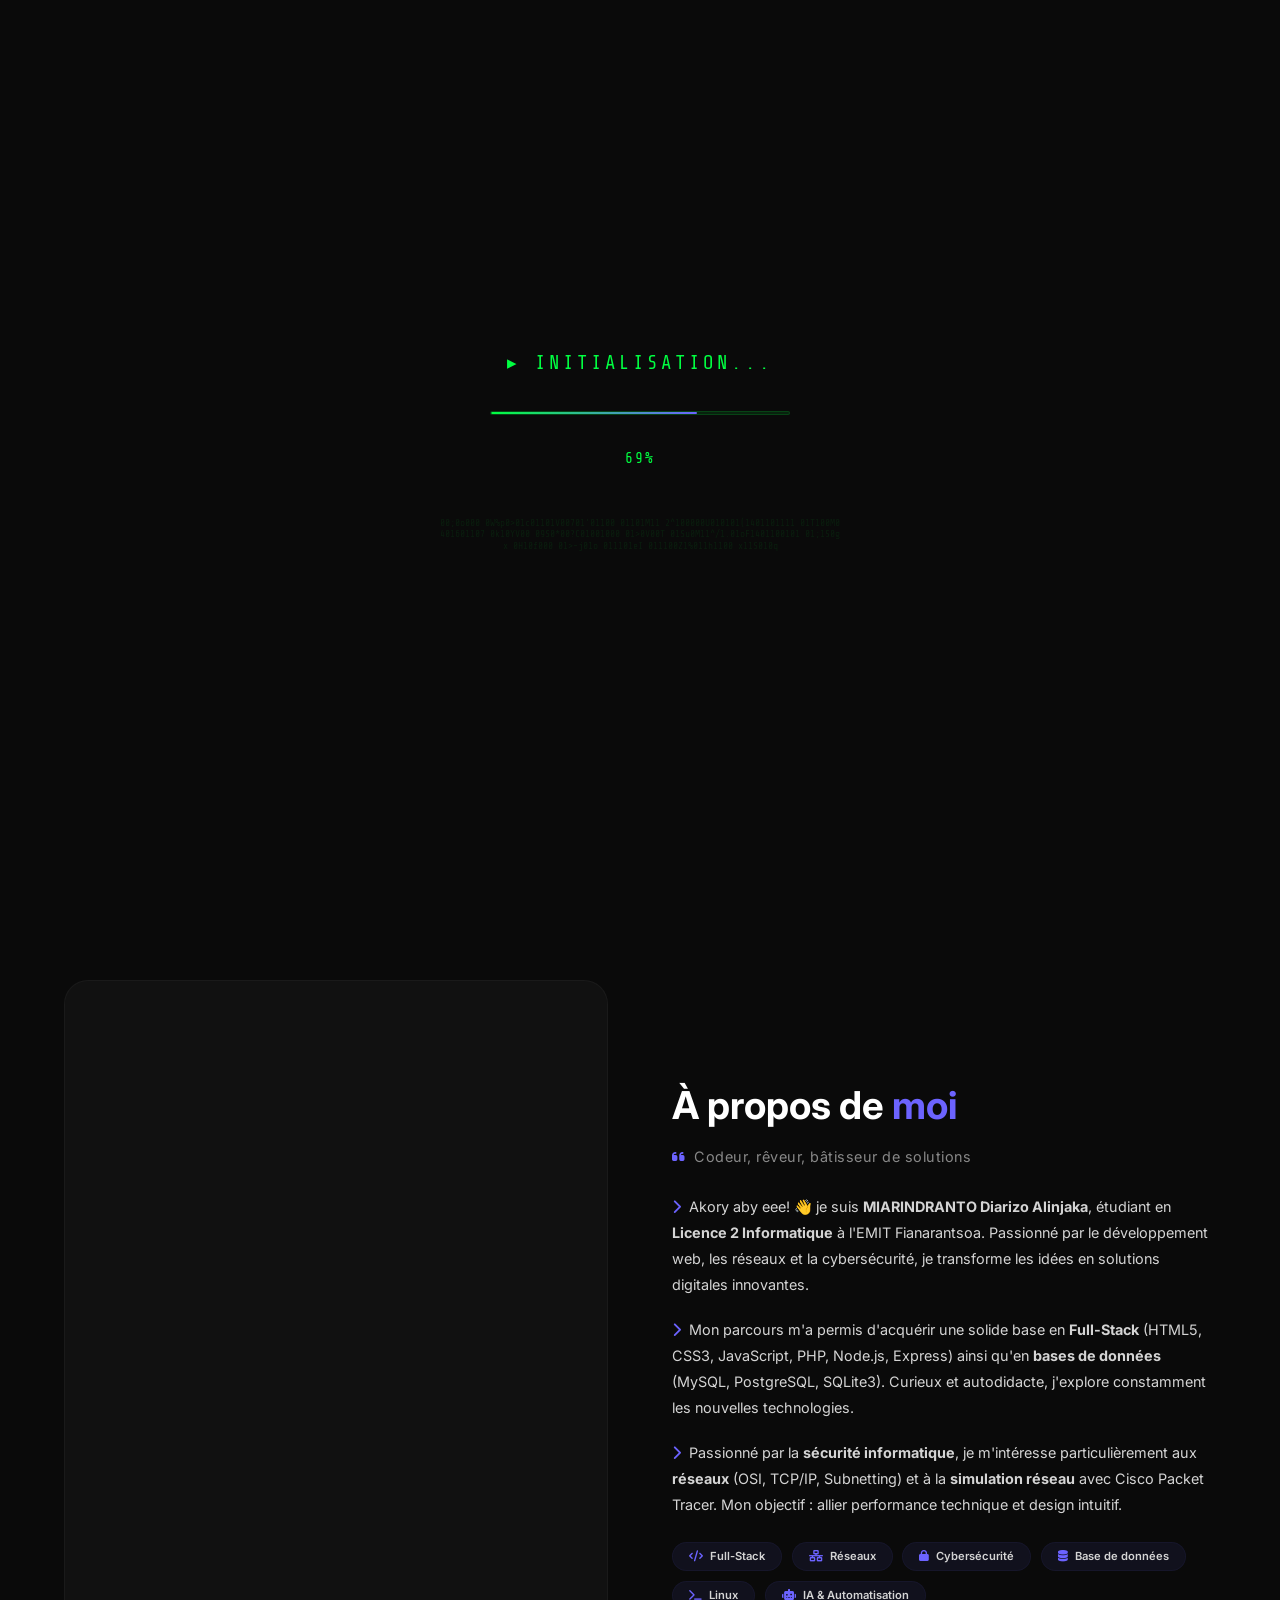
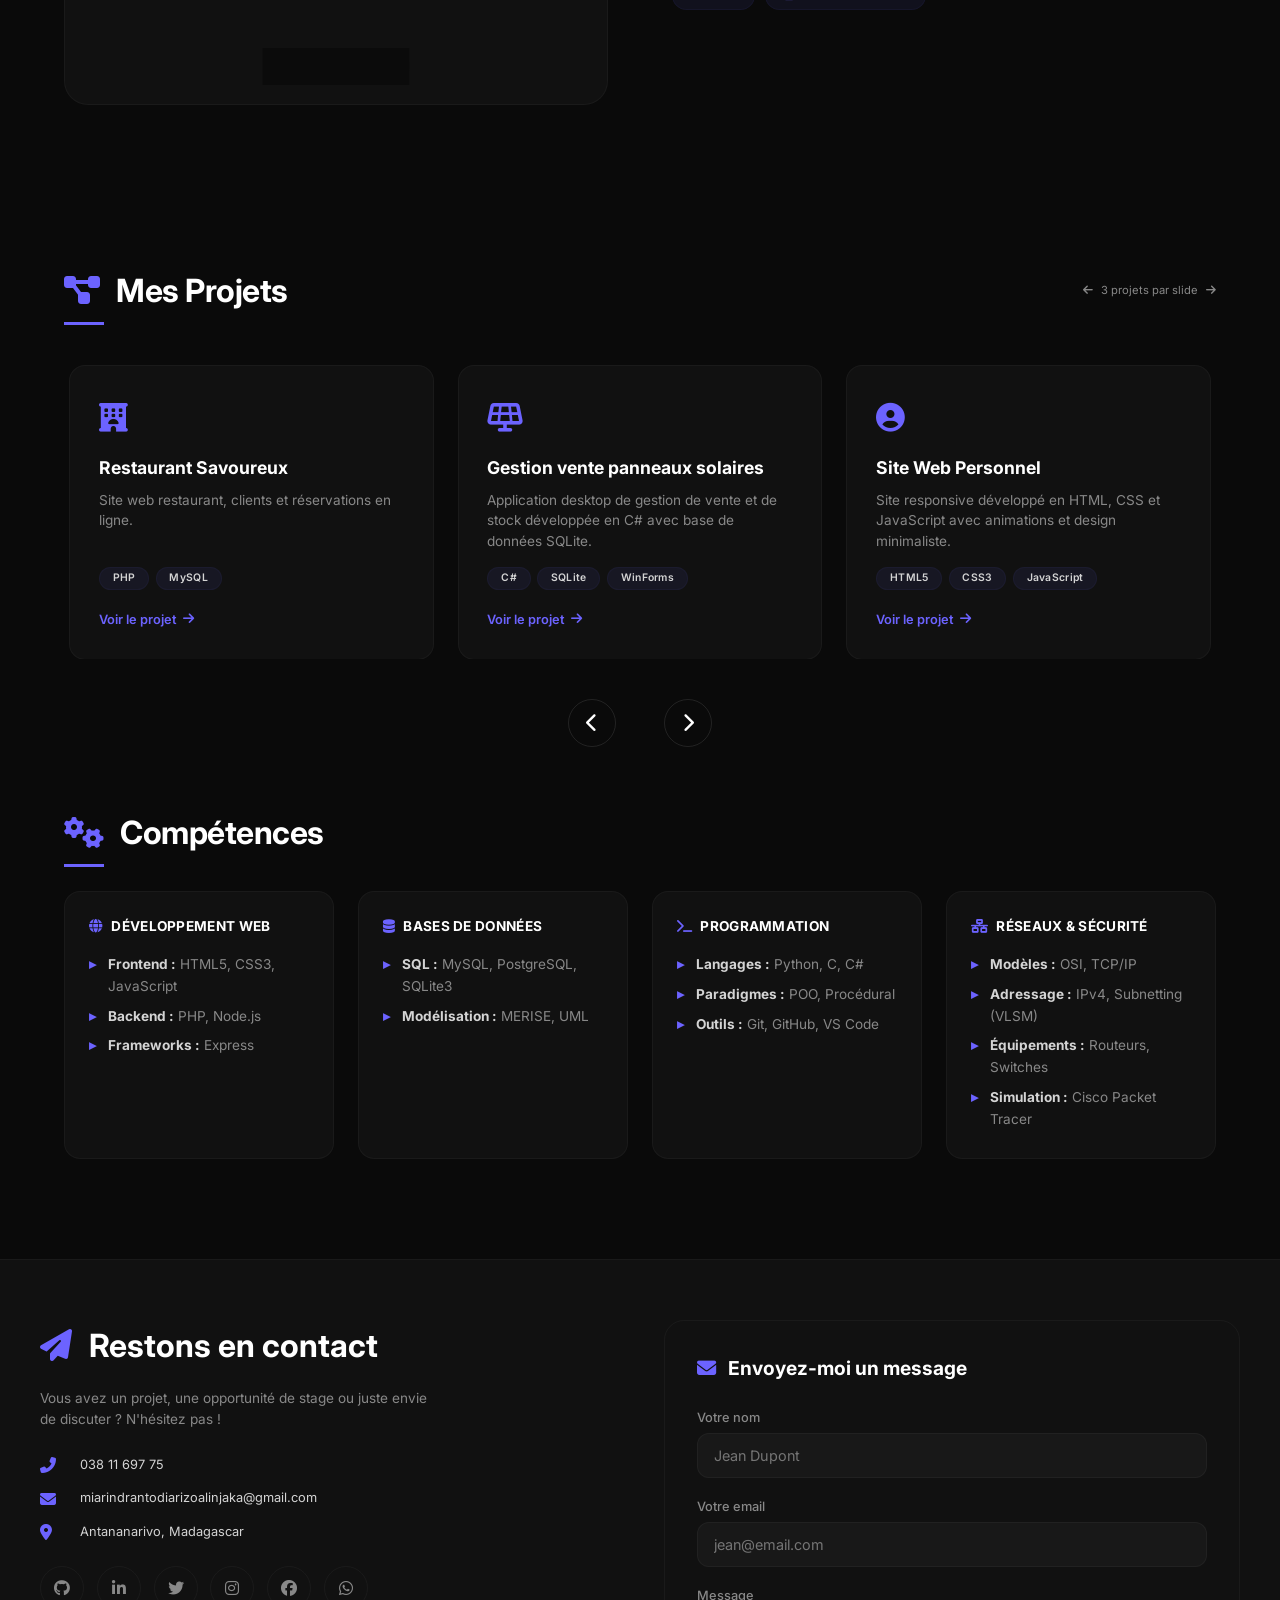
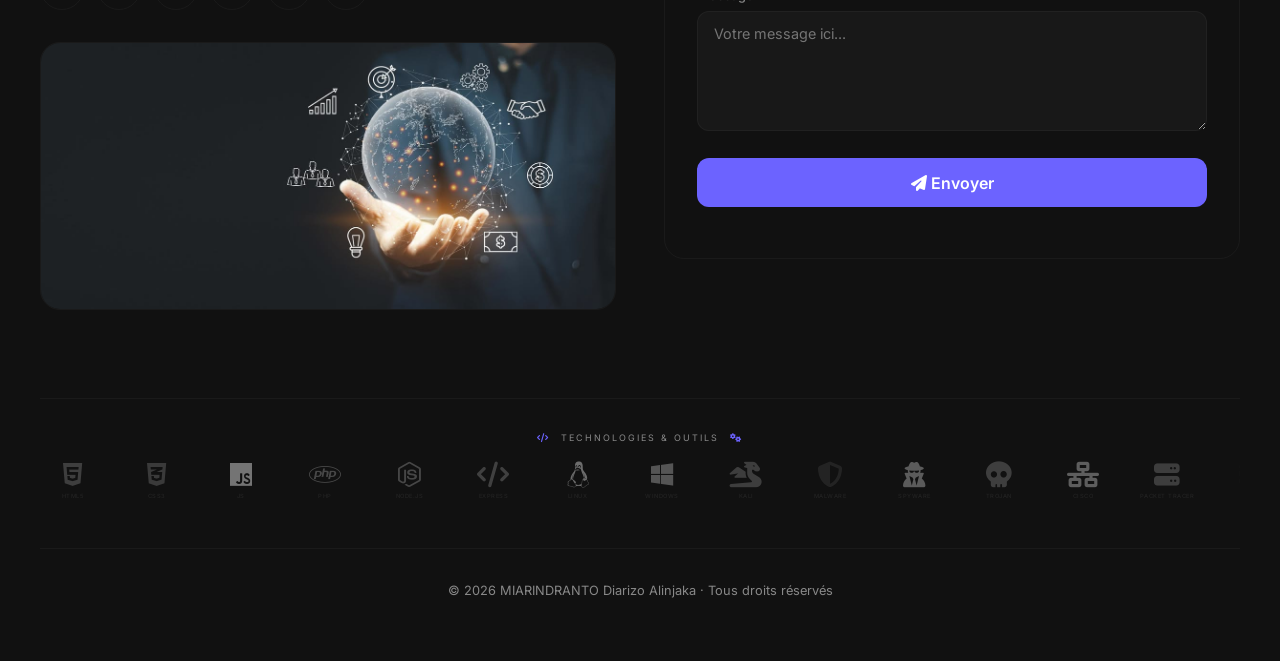
==== commit 0c9a722b: "Ajout du lien vers Restaurant Savoureux" ====
--- a/index.html
+++ b/index.html
@@ -157,7 +157,7 @@
         <div class="carousel-wrapper">
             <div class="carousel-container">
                 <div class="carousel-track" id="carouselTrack">
-                    <div class="carousel-slide"><div class="project-card"><div class="project-icon"><i class="fas fa-hotel"></i></div><h3>Hotel Savoureux</h3><p>Site web de réservation d'hôtel avec gestion des chambres, clients et réservations en ligne.</p><div class="project-tags"><span class="project-tag">PHP</span><span class="project-tag">MySQL</span></div><a href="#" class="project-link" target="_blank">Voir le projet <i class="fas fa-arrow-right"></i></a></div></div>
+                    <div class="carousel-slide"><div class="project-card"><div class="project-icon"><i class="fas fa-hotel"></i></div><h3> Restaurant Savoureux</h3><p>Site web restaurant,  clients et réservations en ligne.</p><div class="project-tags"><span class="project-tag">PHP</span><span class="project-tag">MySQL</span></div><a href="https://github.com/dairybradlee-star/restaurant_savoureux" class="project-link" target="_blank">Voir le projet <i class="fas fa-arrow-right"></i></a></div></div>
                     <div class="carousel-slide"><div class="project-card"><div class="project-icon"><i class="fas fa-solar-panel"></i></div><h3>Gestion vente panneaux solaires</h3><p>Application desktop de gestion de vente et de stock développée en C# avec base de données SQLite.</p><div class="project-tags"><span class="project-tag">C#</span><span class="project-tag">SQLite</span><span class="project-tag">WinForms</span></div><a href="#" class="project-link" target="_blank">Voir le projet <i class="fas fa-arrow-right"></i></a></div></div>
                     <div class="carousel-slide"><div class="project-card"><div class="project-icon"><i class="fas fa-user-circle"></i></div><h3>Site Web Personnel</h3><p>Site responsive développé en HTML, CSS et JavaScript avec animations et design minimaliste.</p><div class="project-tags"><span class="project-tag">HTML5</span><span class="project-tag">CSS3</span><span class="project-tag">JavaScript</span></div><a href="#" class="project-link" target="_blank">Voir le projet <i class="fas fa-arrow-right"></i></a></div></div>
                     <div class="carousel-slide"><div class="project-card"><div class="project-icon"><i class="fas fa-dice"></i></div><h3>Jeu de l'Oie (Python)</h3><p>Jeu de plateau interactif avec interface graphique Tkinter, multijoueur local et règles personnalisées.</p><div class="project-tags"><span class="project-tag">Python</span><span class="project-tag">Tkinter</span><span class="project-tag">POO</span></div><a href="#" class="project-link" target="_blank">Voir le projet <i class="fas fa-arrow-right"></i></a></div></div>
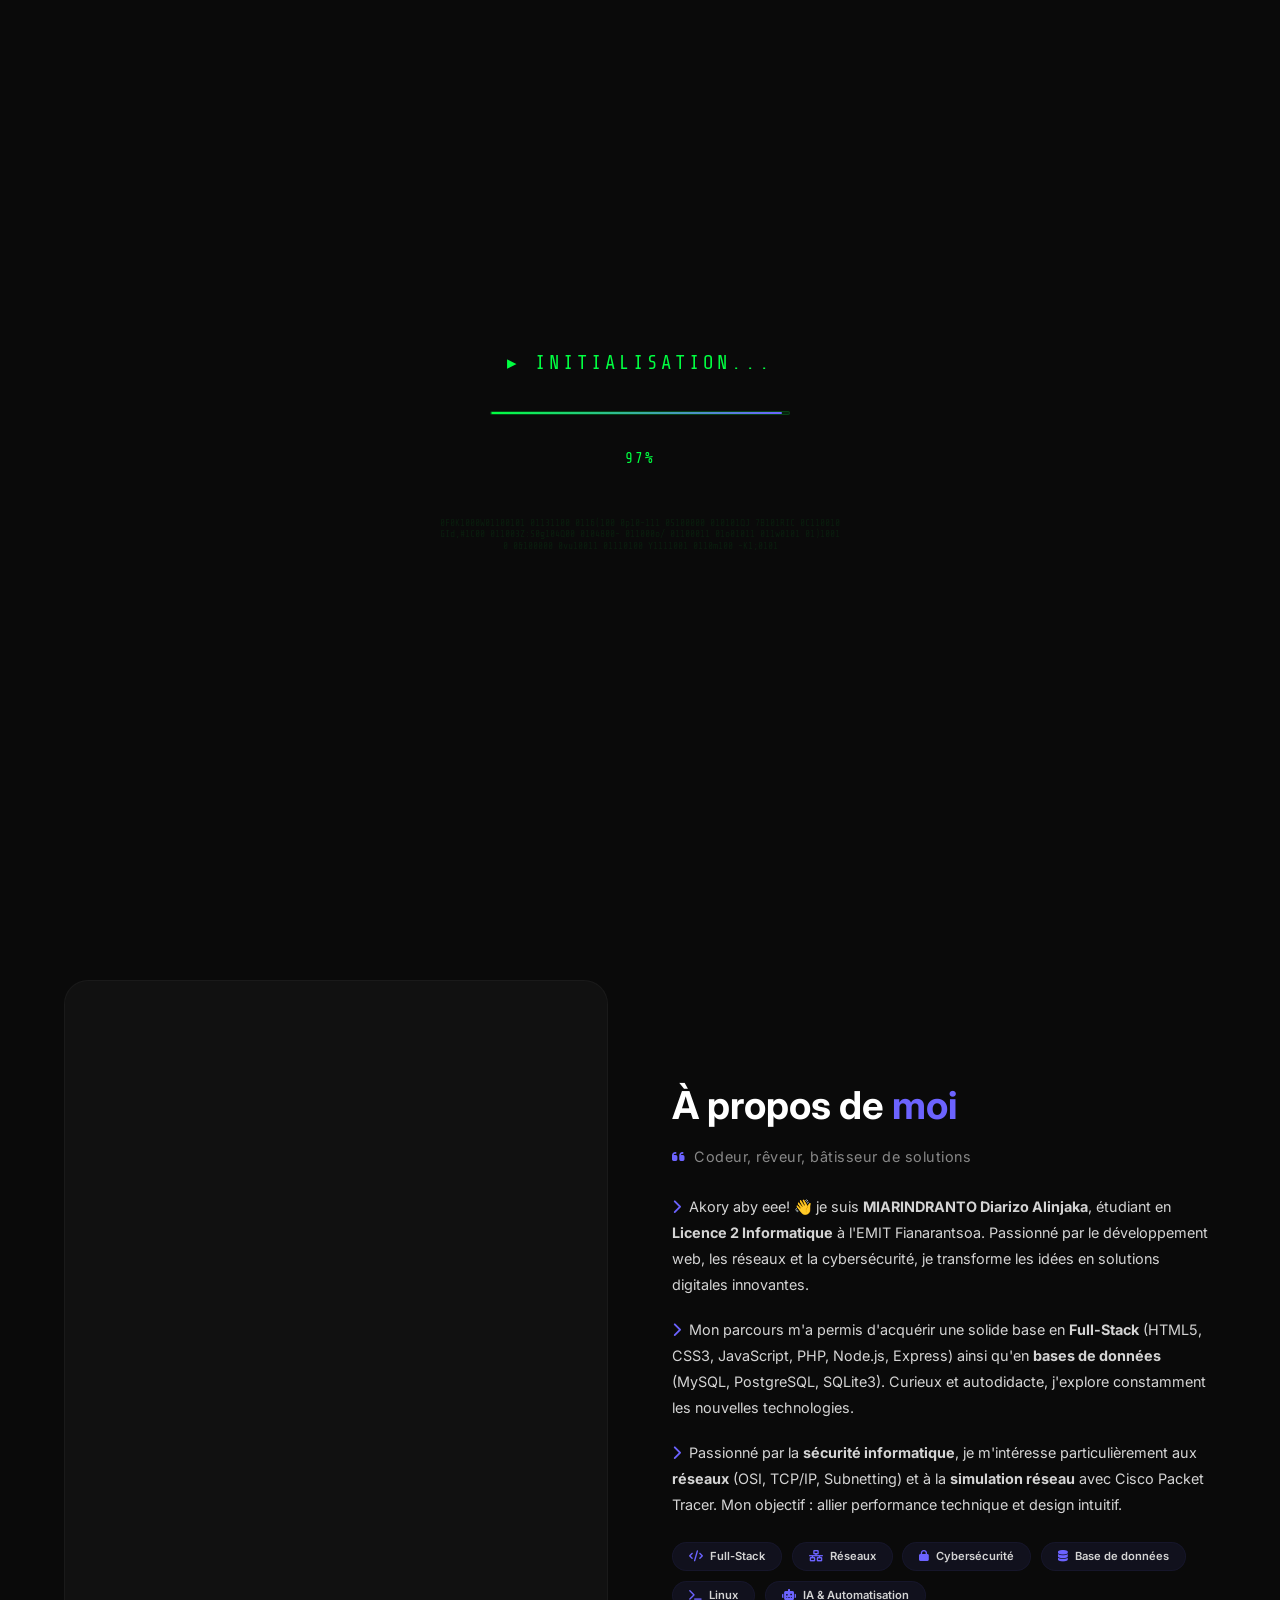
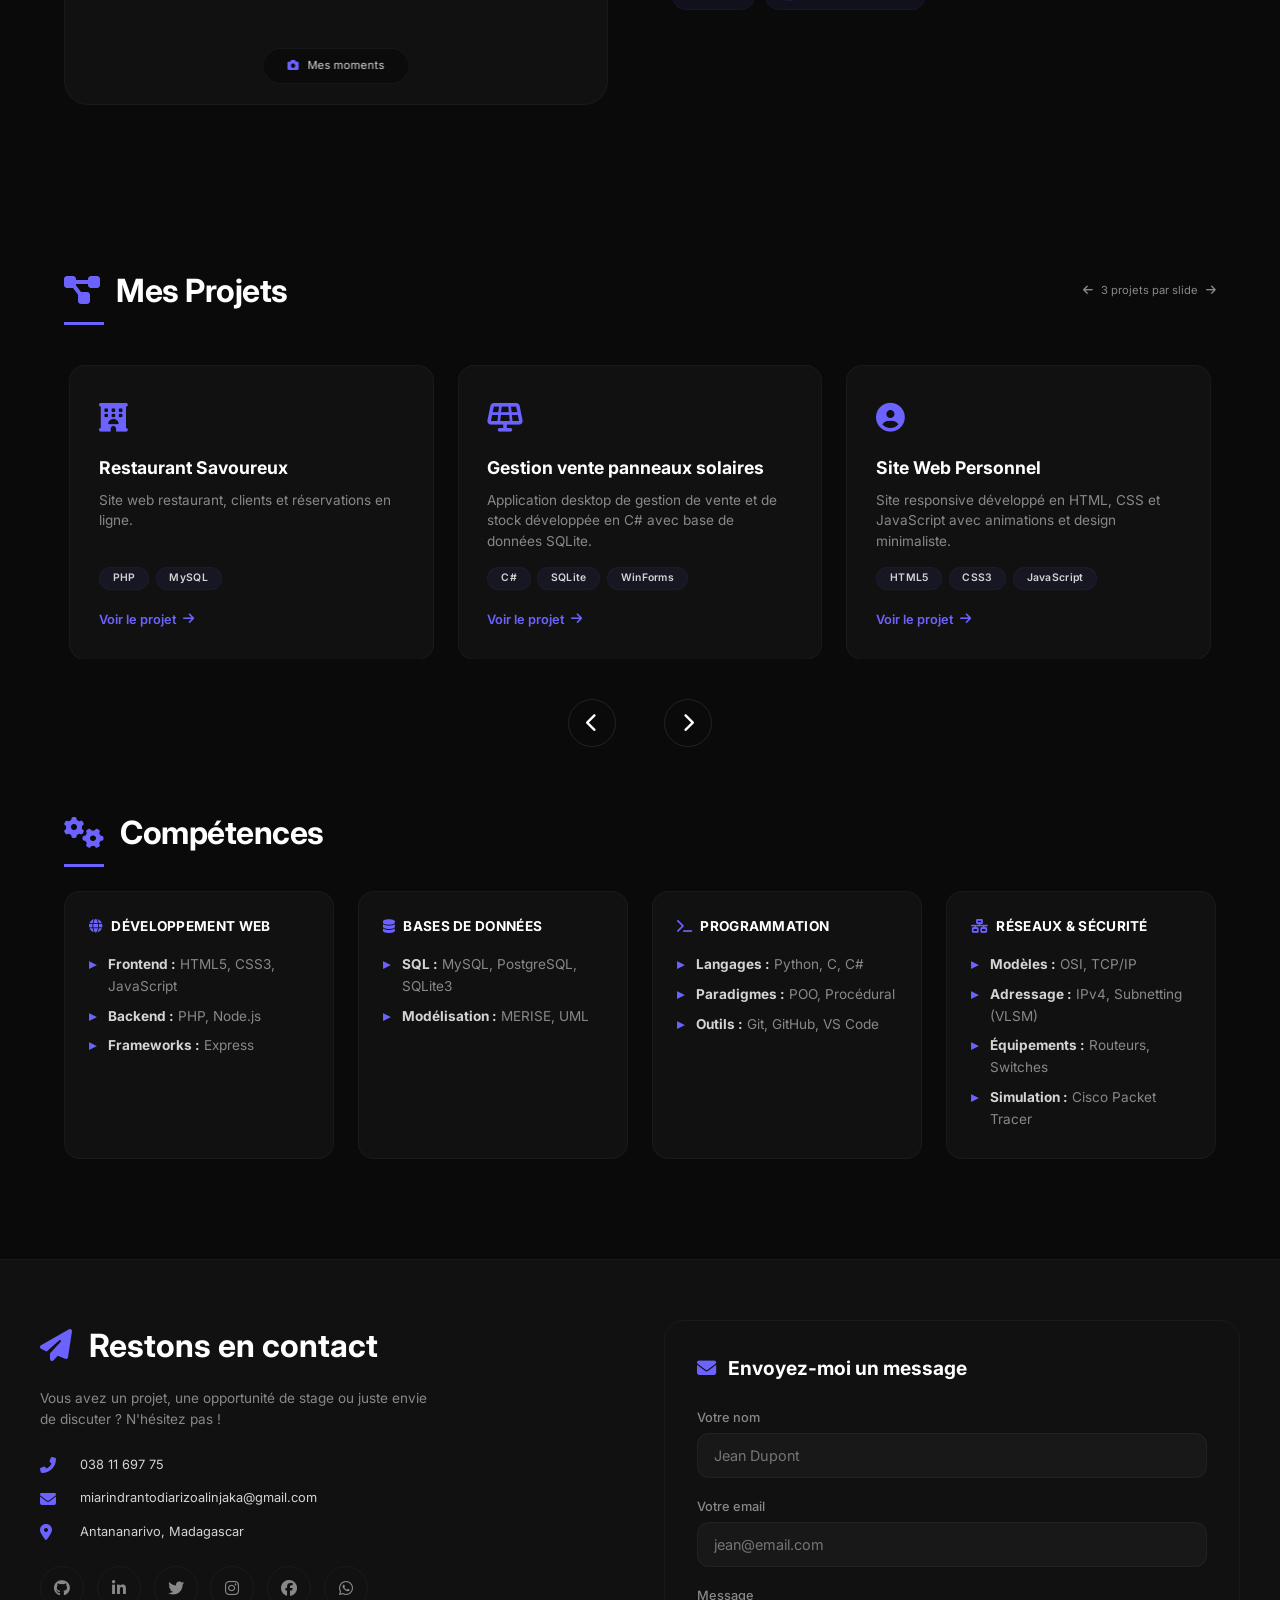
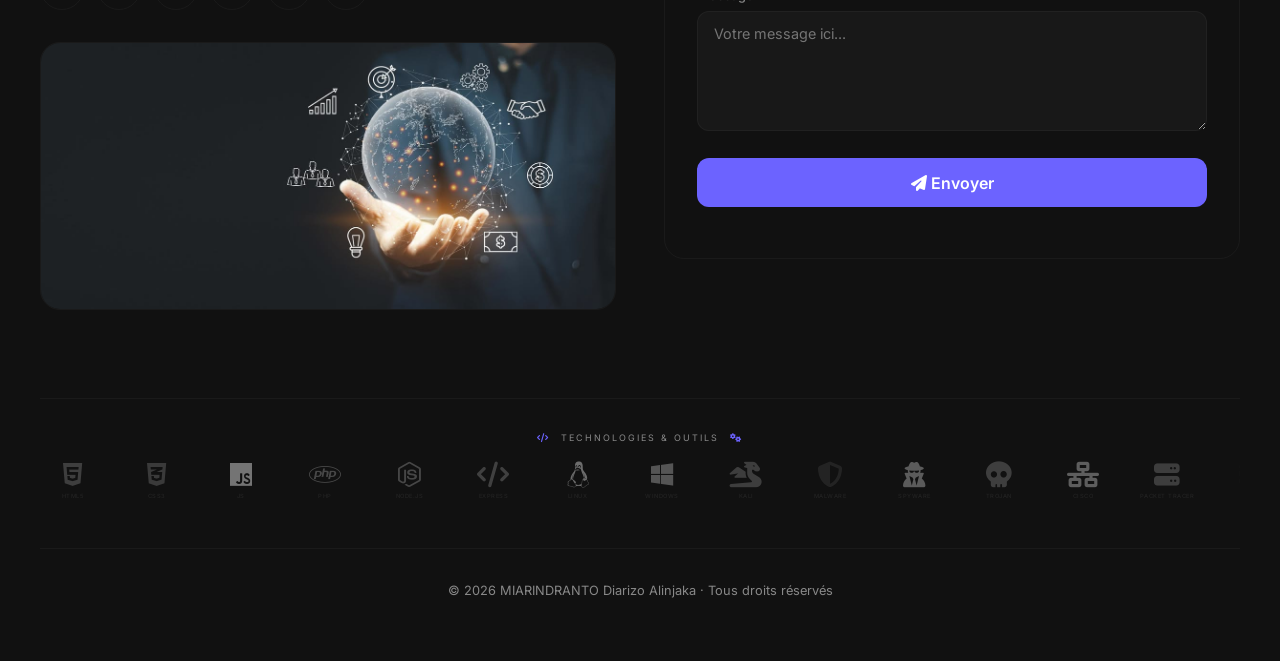
==== commit fcb5ed05: "changement de photo (mode clair) et amélioration de design" ====
--- a/index.html
+++ b/index.html
@@ -11,7 +11,12 @@
     <link href="https://fonts.googleapis.com/css2?family=Inter:wght@300;400;600;700;800;900&family=Share+Tech+Mono&display=swap" rel="stylesheet" />
 </head>
 <body>
-
+           <!-- ==========================================
+   BARRE DE PROGRESSION DE SCROLL
+   ========================================== -->
+<div class="scroll-progress">
+    <div class="scroll-progress-bar" id="scrollProgressBar"></div>
+</div>
     <!-- ==========================================
     LOADER HACKER STYLE
     ========================================== -->
--- a/style.css
+++ b/style.css
@@ -15,6 +15,7 @@
     z-index: 9999;
     transition: opacity 0.8s ease, visibility 0.8s ease;
 }
+
 
 #loader.hidden {
     opacity: 0;
@@ -164,7 +165,7 @@
 
 body.light-mode .skill-category {
     background: #ffffff;
-    border-color: rgba(0, 0, 0, 0.04);
+    border-color: rgba(0, 0, 0, 0.216);
 }
 
 body.light-mode .skill-category:hover {
@@ -190,7 +191,7 @@
 }
 
 body.light-mode .nav-links a {
-    color: #666;
+    color: #575656;
 }
 
 body.light-mode .nav-links a:hover {
@@ -203,6 +204,7 @@
 
 body.light-mode .hero-badge {
     border-color: rgba(108, 99, 255, 0.15);
+    color: rgba(0, 0, 0, 0.968);
 }
 
 body.light-mode .hero-subtitle {
@@ -218,7 +220,7 @@
 }
 
 body.light-mode .hero-background .hero-overlay {
-    background: linear-gradient(to right, rgba(255, 255, 255, 0.95) 0%, rgba(255, 255, 255, 0.7) 40%, rgba(255, 255, 255, 0.2) 70%, rgba(255, 255, 255, 0.05) 100%);
+    background: linear-gradient(to right, rgba(255, 255, 255, 0.95) 0%, rgba(255, 255, 255, 0.7) 0%, rgba(255, 255, 255, 0.2) 0%, rgba(255, 255, 255, 0.05) 100%);
 }
 
 body.light-mode .hero-background {
@@ -235,6 +237,7 @@
 
 body.light-mode .about-tag {
     border-color: rgba(108, 99, 255, 0.08);
+    color: rgba(0, 0, 0, 0.809);
 }
 
 body.light-mode .contact-item a {
@@ -256,10 +259,11 @@
 
 body.light-mode .logo-wave {
     border-top-color: rgba(0, 0, 0, 0.04);
+    box-shadow: 2px 2px 10px rgba(68, 67, 67, 0.107);
 }
 
 body.light-mode .logo-wave-title {
-    color: #666;
+    color: #161515;
 }
 
 body.light-mode .form-group input,
@@ -1817,4 +1821,181 @@
     .contact-photo-wrapper img {
         max-height: 130px;
     }
+}
+
+
+
+
+
+
+
+
+
+
+/* ============================================
+   BARRE DE PROGRESSION DE SCROLL
+   ============================================ */
+.scroll-progress {
+    position: fixed;
+    top: 68px; /* Hauteur du header */
+    right: 0;
+    width: 4px;
+    height: calc(100vh - 68px);
+    background: rgba(255, 255, 255, 0.05);
+    z-index: 999;
+    border-radius: 4px;
+    overflow: hidden;
+    transition: opacity 0.3s ease;
+}
+
+.scroll-progress-bar {
+    position: absolute;
+    top: 0;
+    left: 0;
+    width: 100%;
+    height: 0%;
+    background: linear-gradient(180deg, #6c63ff, #b388ff, #6c63ff);
+    border-radius: 4px;
+    transition: height 0.1s ease;
+    box-shadow: 0 0 20px rgba(108, 99, 255, 0.3);
+}
+
+/* Effet de brillance sur la barre */
+.scroll-progress-bar::after {
+    content: '';
+    position: absolute;
+    top: 0;
+    left: 0;
+    right: 0;
+    height: 50%;
+    background: linear-gradient(180deg, rgba(255, 255, 255, 0.2), transparent);
+    border-radius: 4px;
+}
+
+/* Mode clair */
+body.light-mode .scroll-progress {
+    background: rgba(0, 0, 0, 0.05);
+}
+
+body.light-mode .scroll-progress-bar {
+    background: linear-gradient(180deg, #6c63ff, #7c73ff, #6c63ff);
+    box-shadow: 0 0 20px rgba(108, 99, 255, 0.2);
+}
+
+/* Sur mobile, plus fine */
+@media (max-width: 768px) {
+    .scroll-progress {
+        width: 3px;
+        top: 60px;
+        height: calc(100vh - 60px);
+    }
+}
+
+@media (max-width: 480px) {
+    .scroll-progress {
+        width: 2.5px;
+        top: 55px;
+        height: calc(100vh - 55px);
+    }
+}
+
+/* ============================================
+   VARIANTE : BARRE EN BAS (Optionnelle)
+   ============================================ */
+.scroll-progress-bottom {
+    position: fixed;
+    bottom: 0;
+    left: 0;
+    width: 100%;
+    height: 3px;
+    background: rgba(255, 255, 255, 0.05);
+    z-index: 999;
+}
+
+.scroll-progress-bottom .scroll-progress-bar-bottom {
+    height: 100%;
+    width: 0%;
+    background: linear-gradient(90deg, #6c63ff, #b388ff);
+    transition: width 0.1s ease;
+    border-radius: 0 4px 4px 0;
+}
+
+body.light-mode .scroll-progress-bottom {
+    background: rgba(0, 0, 0, 0.05);
+}
+
+
+
+
+
+
+
+
+
+
+/* ============================================
+   EFFET DE FUMÉE SUR LA BARRE DE PROGRESSION
+   ============================================ */
+.scroll-progress {
+    position: fixed;
+    top: 68px;
+    right: 0;
+    width: 5px;
+    height: calc(100vh - 68px);
+    background: rgba(255, 255, 255, 0.03);
+    z-index: 999;
+    border-radius: 4px;
+    overflow: visible;
+    transition: opacity 0.3s ease;
+}
+
+.scroll-progress-bar {
+    position: absolute;
+    top: 0;
+    left: 0;
+    width: 100%;
+    height: 0%;
+    background: linear-gradient(180deg, #6c63ff, #b388ff, #6c63ff);
+    border-radius: 4px;
+    transition: height 0.05s ease;
+    box-shadow: 0 0 30px rgba(108, 99, 255, 0.3);
+}
+
+/* Effet de brillance */
+.scroll-progress-bar::after {
+    content: '';
+    position: absolute;
+    top: 0;
+    left: 0;
+    right: 0;
+    height: 50%;
+    background: linear-gradient(180deg, rgba(255, 255, 255, 0.3), transparent);
+    border-radius: 4px;
+}
+
+/* Mode clair */
+body.light-mode .scroll-progress {
+    background: rgba(0, 0, 0, 0.03);
+}
+
+body.light-mode .scroll-progress-bar {
+    background: linear-gradient(180deg, #6c63ff, #9b8bff, #6c63ff);
+    box-shadow: 0 0 30px rgba(108, 99, 255, 0.2);
+}
+
+/* Responsive */
+@media (max-width: 768px) {
+    .scroll-progress {
+        width: 4px;
+        top: 60px;
+        height: calc(100vh - 60px);
+    }
+}
+
+@media (max-width: 480px) {
+    .scroll-progress {
+        width: 3px;
+        top: 55px;
+        height: calc(100vh - 55px);
+    }
 }
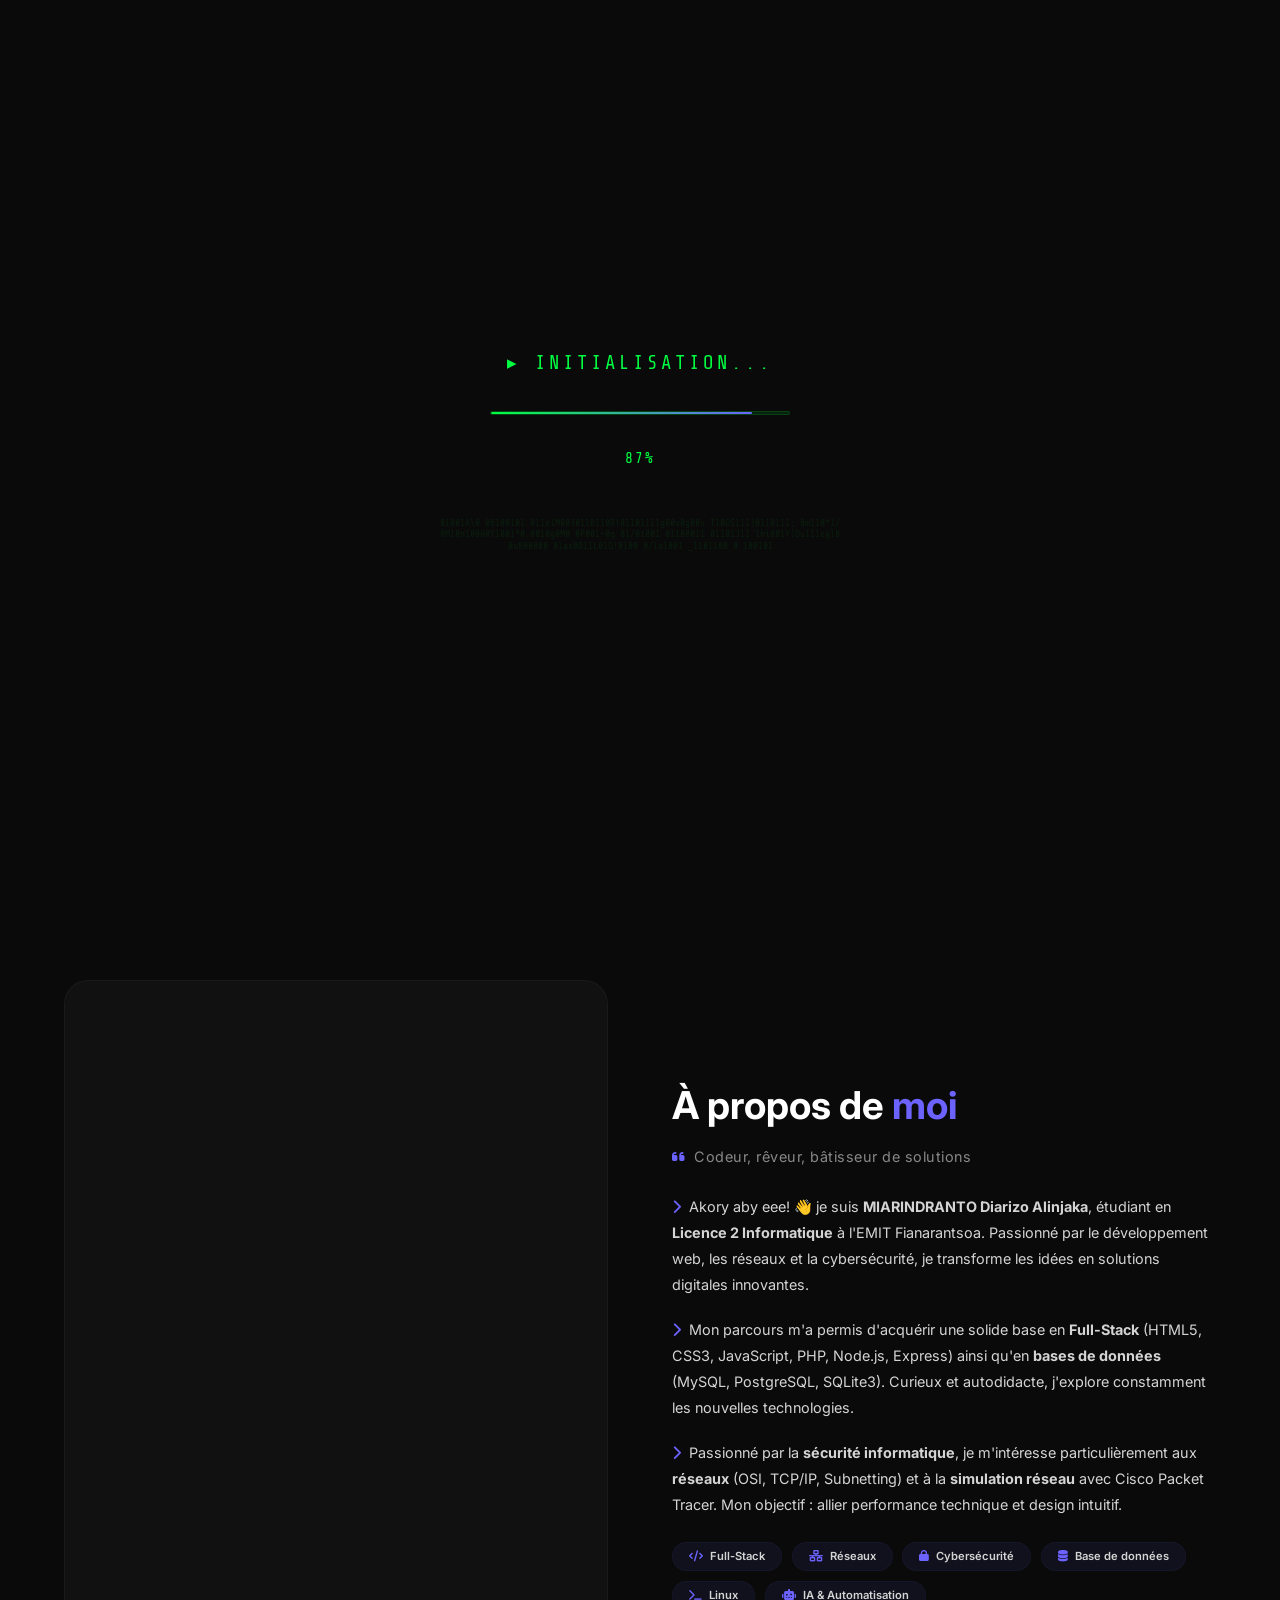
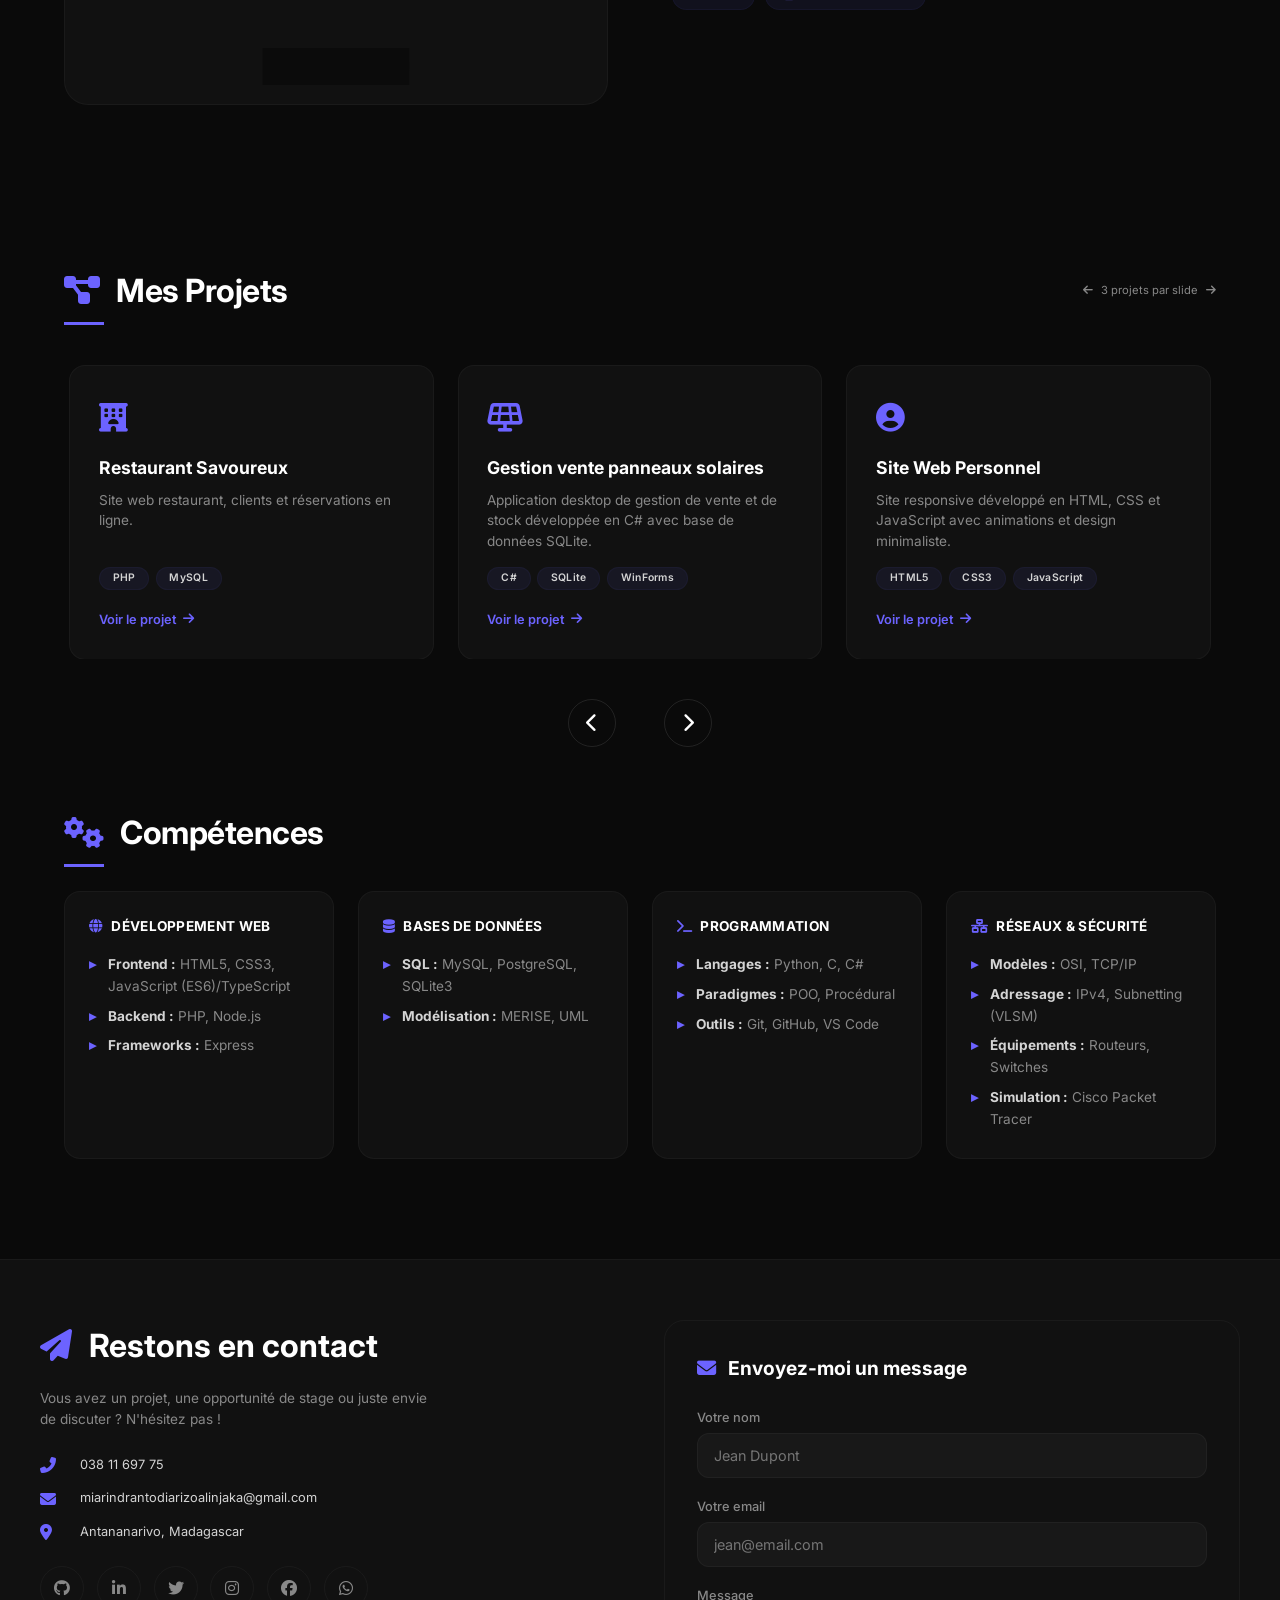
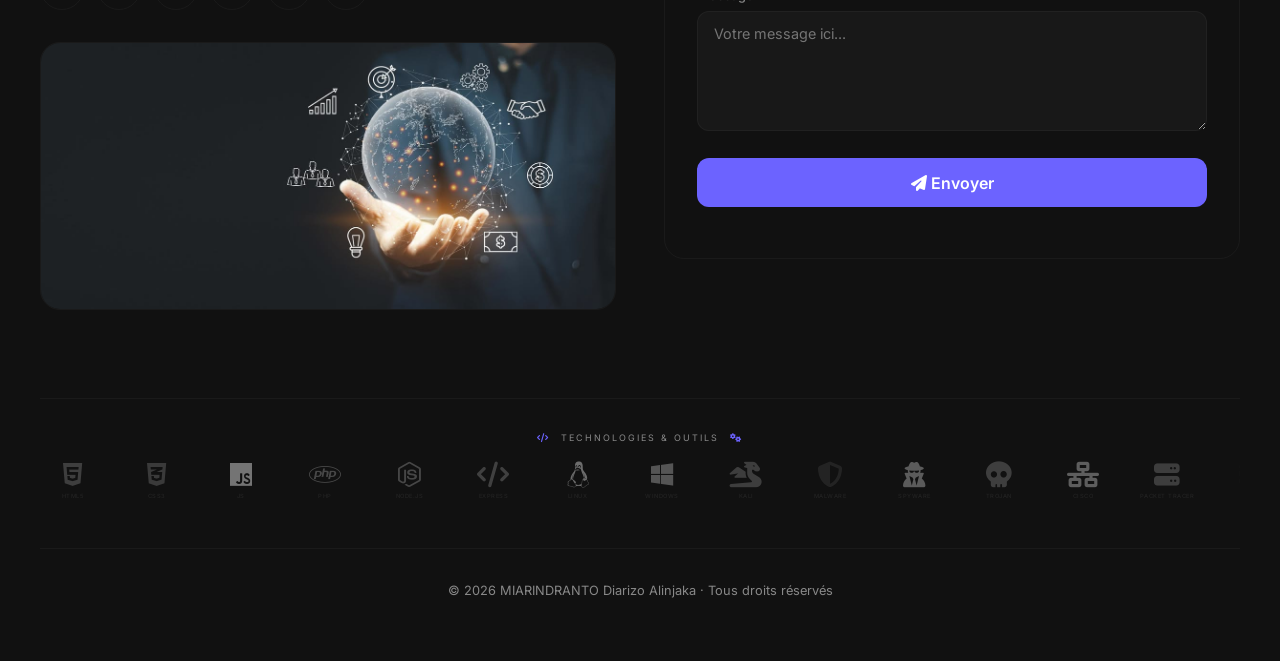
==== commit 5dc32064: "mise a jour CV" ====
--- a/index.html
+++ b/index.html
@@ -184,7 +184,7 @@
     <section class="section" id="competences" style="padding-top:0;">
         <h2 class="section-title"><i class="fas fa-cogs"></i> Compétences</h2>
         <div class="skills-grid">
-            <div class="skill-category"><h4><i class="fas fa-globe"></i> Développement Web</h4><ul><li><strong>Frontend :</strong> HTML5, CSS3, JavaScript</li><li><strong>Backend :</strong> PHP, Node.js</li><li><strong>Frameworks :</strong> Express</li></ul></div>
+            <div class="skill-category"><h4><i class="fas fa-globe"></i> Développement Web</h4><ul><li><strong>Frontend :</strong> HTML5, CSS3, JavaScript (ES6)/TypeScript</li><li><strong>Backend :</strong> PHP, Node.js</li><li><strong>Frameworks :</strong> Express</li></ul></div>
             <div class="skill-category"><h4><i class="fas fa-database"></i> Bases de données</h4><ul><li><strong>SQL :</strong> MySQL, PostgreSQL, SQLite3</li><li><strong>Modélisation :</strong> MERISE, UML</li></ul></div>
             <div class="skill-category"><h4><i class="fas fa-terminal"></i> Programmation</h4><ul><li><strong>Langages :</strong> Python, C, C#</li><li><strong>Paradigmes :</strong> POO, Procédural</li><li><strong>Outils :</strong> Git, GitHub, VS Code</li></ul></div>
             <div class="skill-category"><h4><i class="fas fa-network-wired"></i> Réseaux & Sécurité</h4><ul><li><strong>Modèles :</strong> OSI, TCP/IP</li><li><strong>Adressage :</strong> IPv4, Subnetting (VLSM)</li><li><strong>Équipements :</strong> Routeurs, Switches</li><li><strong>Simulation :</strong> Cisco Packet Tracer</li></ul></div>
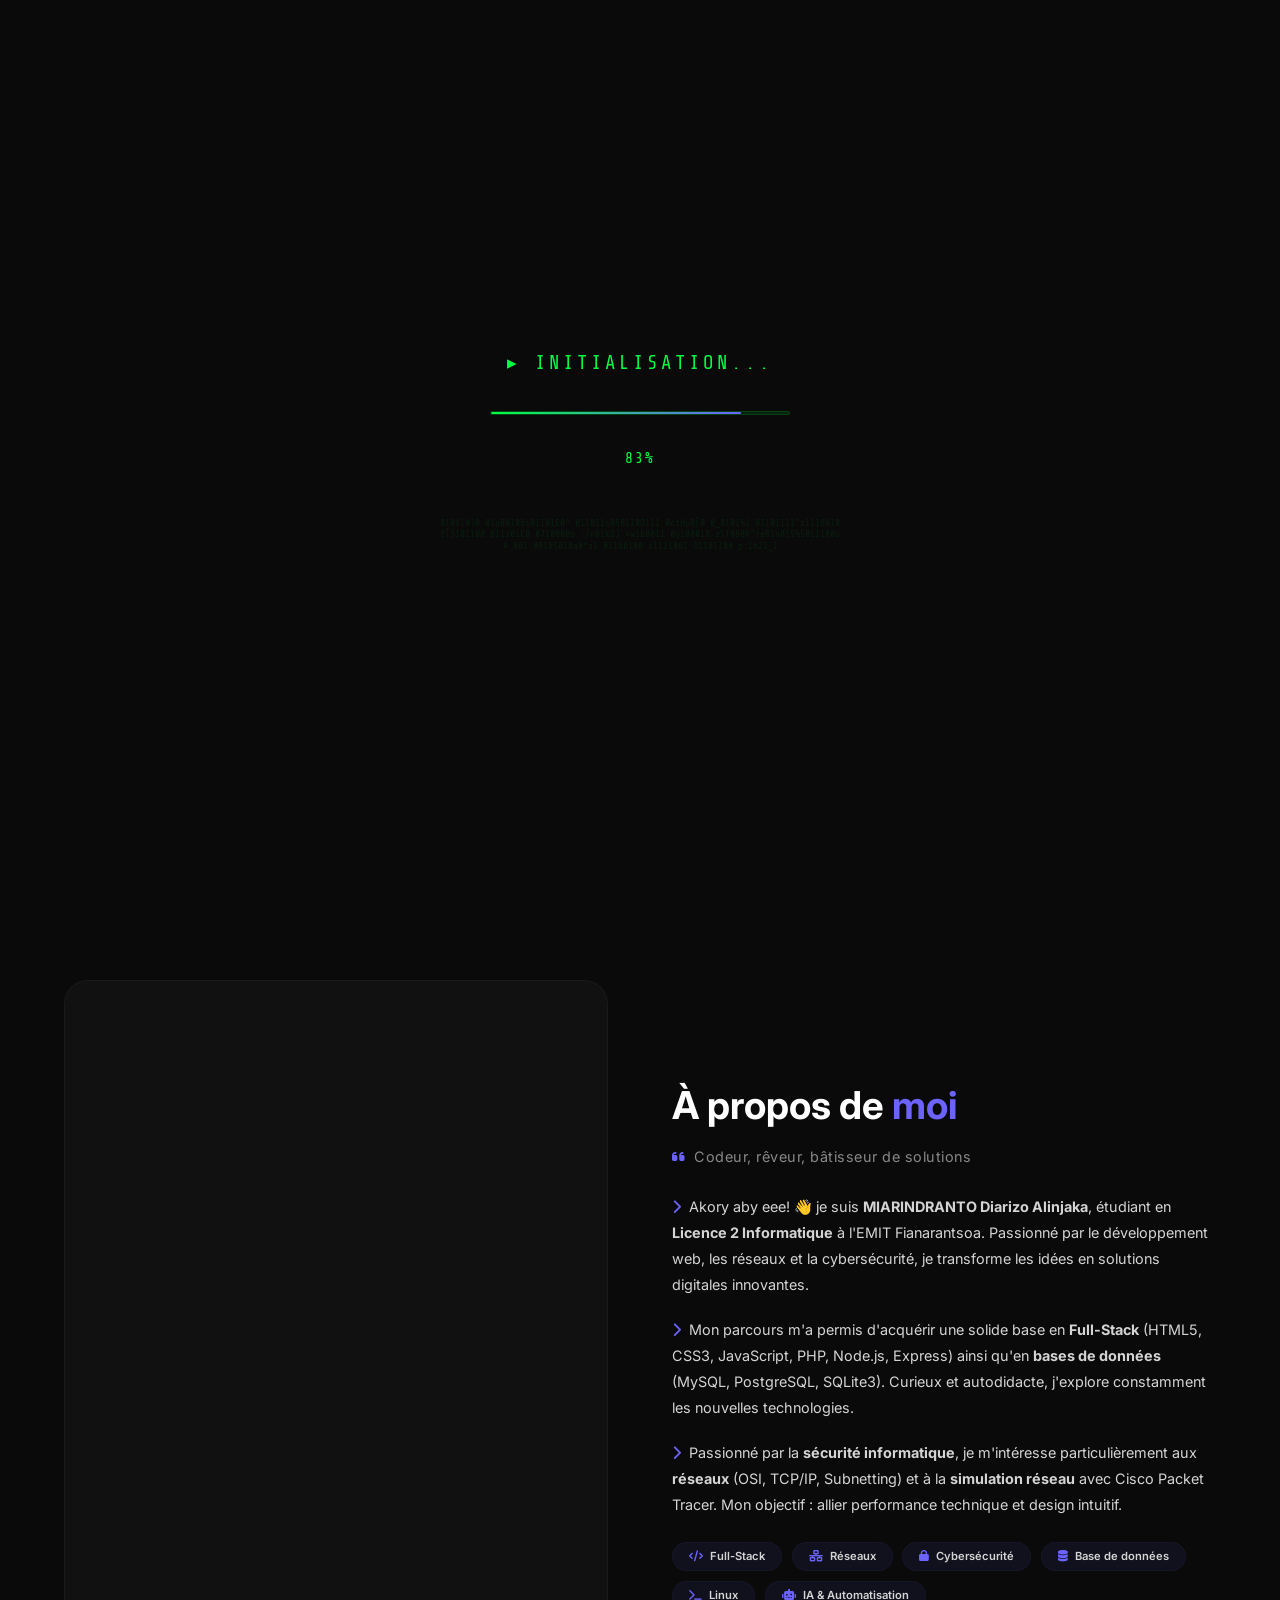
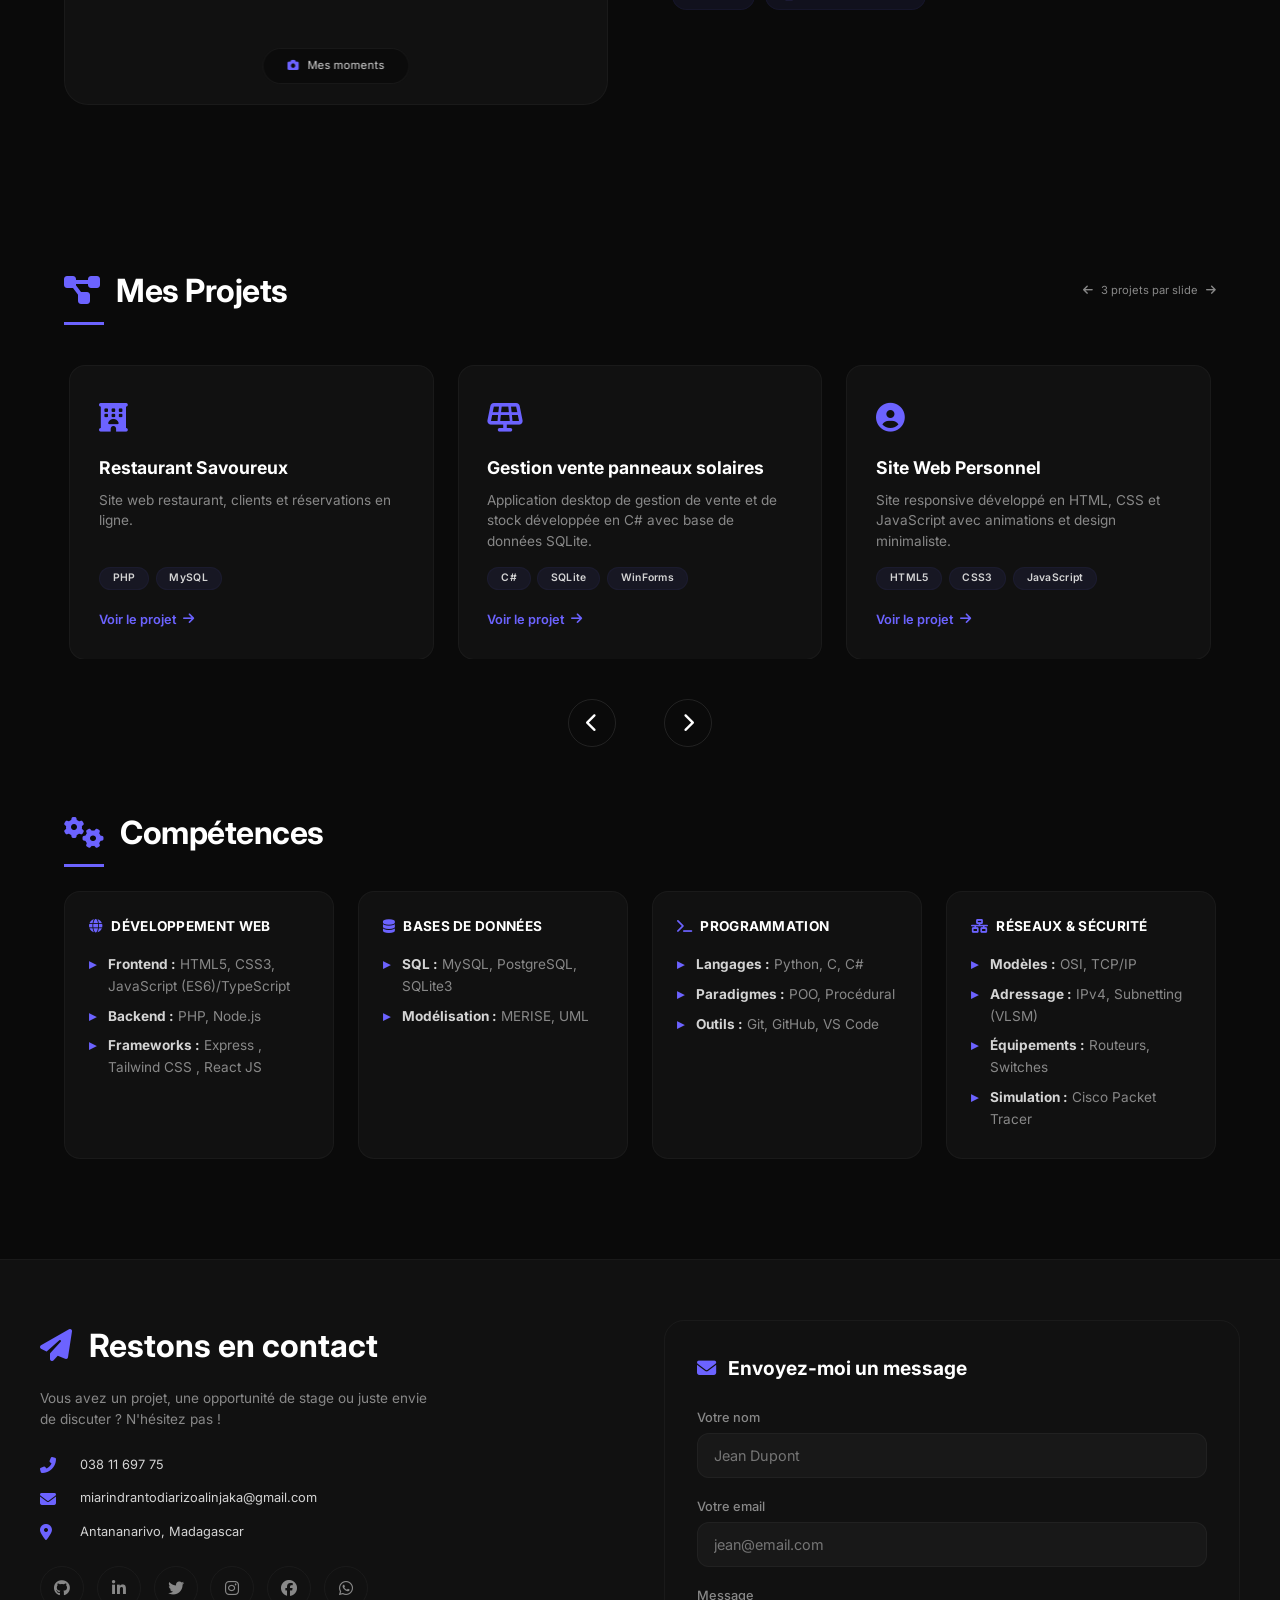
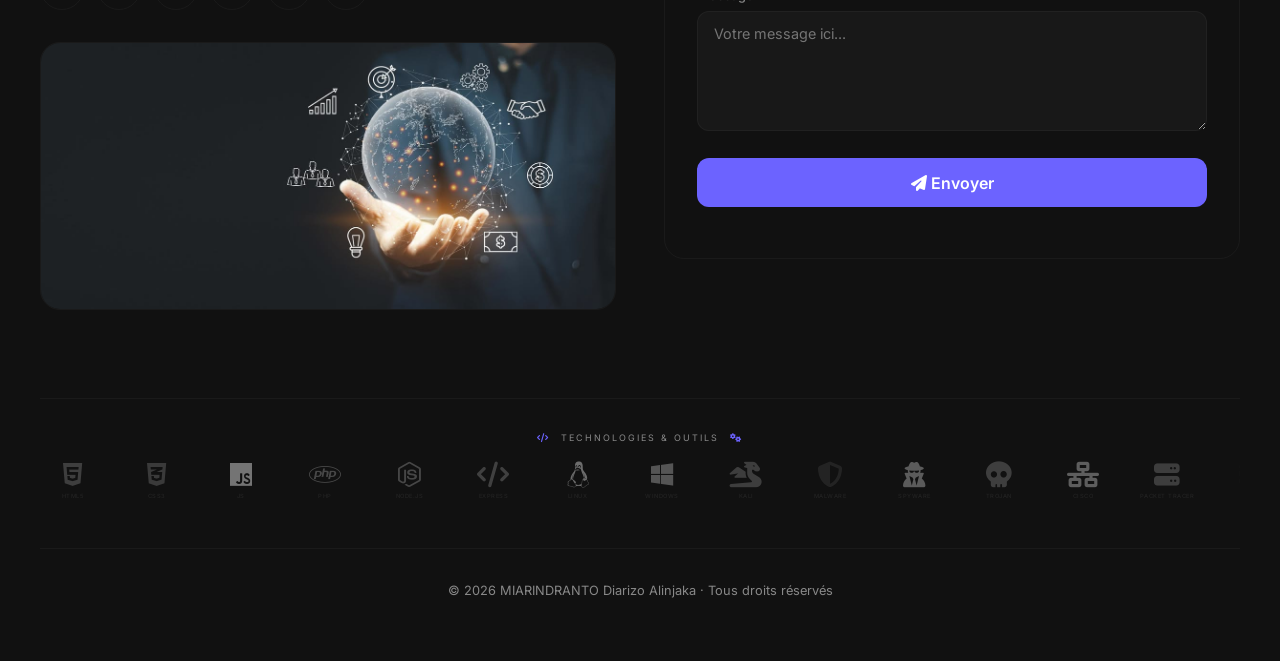
==== commit c454e462: "Modification" ====
--- a/index.html
+++ b/index.html
@@ -78,7 +78,7 @@
             </div>
             <div class="hero-actions">
                 <a href="#projets" class="btn btn-primary"><i class="fas fa-rocket"></i> Voir mes projets</a>
-                <a href="docs/myCV.pdf" class="btn btn-cv" download><i class="fas fa-file-pdf"></i> Télécharger mon CV</a>
+                <a href="docs/cvDev1.pdf" class="btn btn-cv" download><i class="fas fa-file-pdf"></i> Télécharger mon CV</a>
                 <a href="#contact" class="btn btn-outline"><i class="fas fa-paper-plane"></i> Me contacter</a>
             </div>
 
@@ -184,7 +184,7 @@
     <section class="section" id="competences" style="padding-top:0;">
         <h2 class="section-title"><i class="fas fa-cogs"></i> Compétences</h2>
         <div class="skills-grid">
-            <div class="skill-category"><h4><i class="fas fa-globe"></i> Développement Web</h4><ul><li><strong>Frontend :</strong> HTML5, CSS3, JavaScript (ES6)/TypeScript</li><li><strong>Backend :</strong> PHP, Node.js</li><li><strong>Frameworks :</strong> Express</li></ul></div>
+            <div class="skill-category"><h4><i class="fas fa-globe"></i> Développement Web</h4><ul><li><strong>Frontend :</strong> HTML5, CSS3, JavaScript (ES6)/TypeScript</li><li><strong>Backend :</strong> PHP, Node.js</li><li><strong>Frameworks :</strong> Express , Tailwind CSS , React JS</li></ul></div>
             <div class="skill-category"><h4><i class="fas fa-database"></i> Bases de données</h4><ul><li><strong>SQL :</strong> MySQL, PostgreSQL, SQLite3</li><li><strong>Modélisation :</strong> MERISE, UML</li></ul></div>
             <div class="skill-category"><h4><i class="fas fa-terminal"></i> Programmation</h4><ul><li><strong>Langages :</strong> Python, C, C#</li><li><strong>Paradigmes :</strong> POO, Procédural</li><li><strong>Outils :</strong> Git, GitHub, VS Code</li></ul></div>
             <div class="skill-category"><h4><i class="fas fa-network-wired"></i> Réseaux & Sécurité</h4><ul><li><strong>Modèles :</strong> OSI, TCP/IP</li><li><strong>Adressage :</strong> IPv4, Subnetting (VLSM)</li><li><strong>Équipements :</strong> Routeurs, Switches</li><li><strong>Simulation :</strong> Cisco Packet Tracer</li></ul></div>
@@ -257,6 +257,7 @@
                     <div class="logo-wave-item"><i class="fab fa-css3-alt logo-icon"></i><span class="logo-label">CSS3</span></div>
                     <div class="logo-wave-item"><i class="fab fa-js logo-icon"></i><span class="logo-label">JS</span></div>
                     <div class="logo-wave-item"><i class="fab fa-php logo-icon"></i><span class="logo-label">PHP</span></div>
+                                        <div class="logo-wave-item"><i class="fab fa-react logo-icon"></i><span class="logo-label">React JS</span></div>
                     <div class="logo-wave-item"><i class="fab fa-node-js logo-icon"></i><span class="logo-label">Node.js</span></div>
                     <div class="logo-wave-item"><i class="fas fa-code logo-icon"></i><span class="logo-label">Express</span></div>
                     <div class="logo-wave-item"><i class="fab fa-linux logo-icon"></i><span class="logo-label">Linux</span></div>
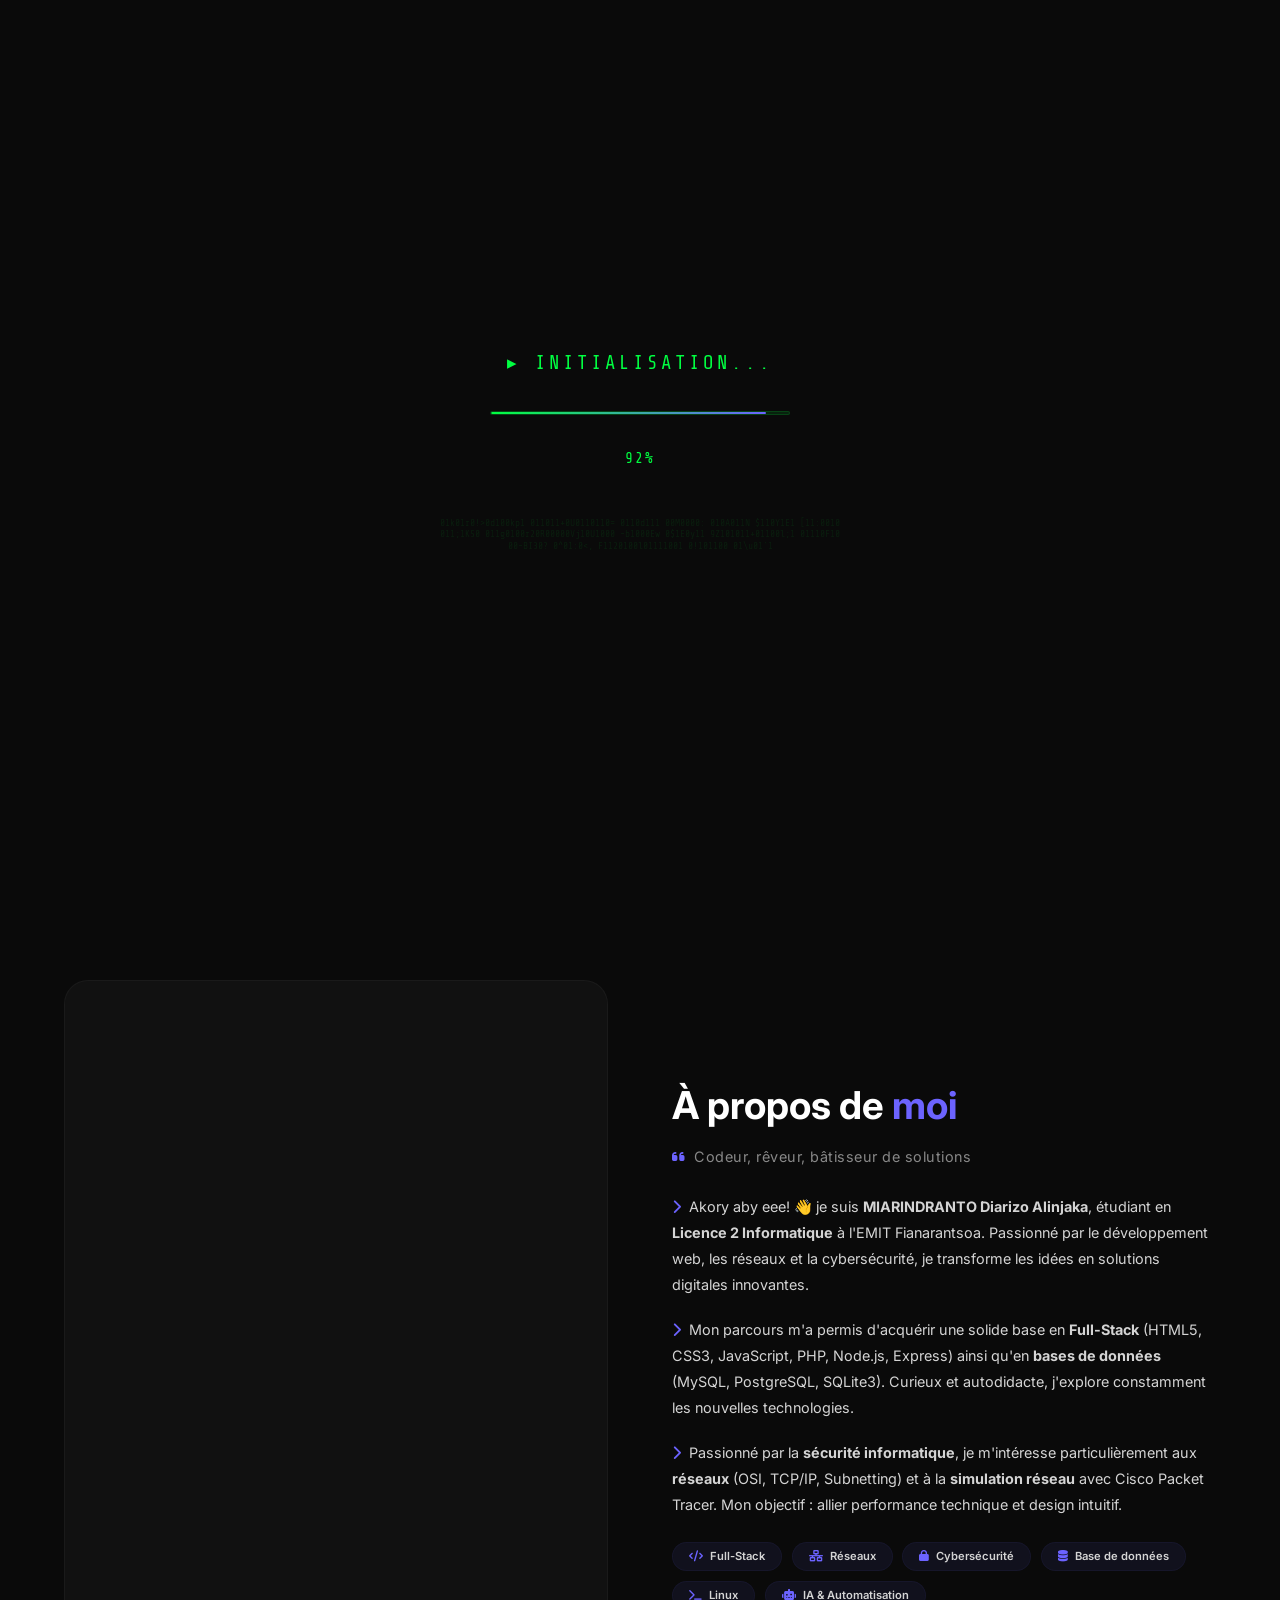
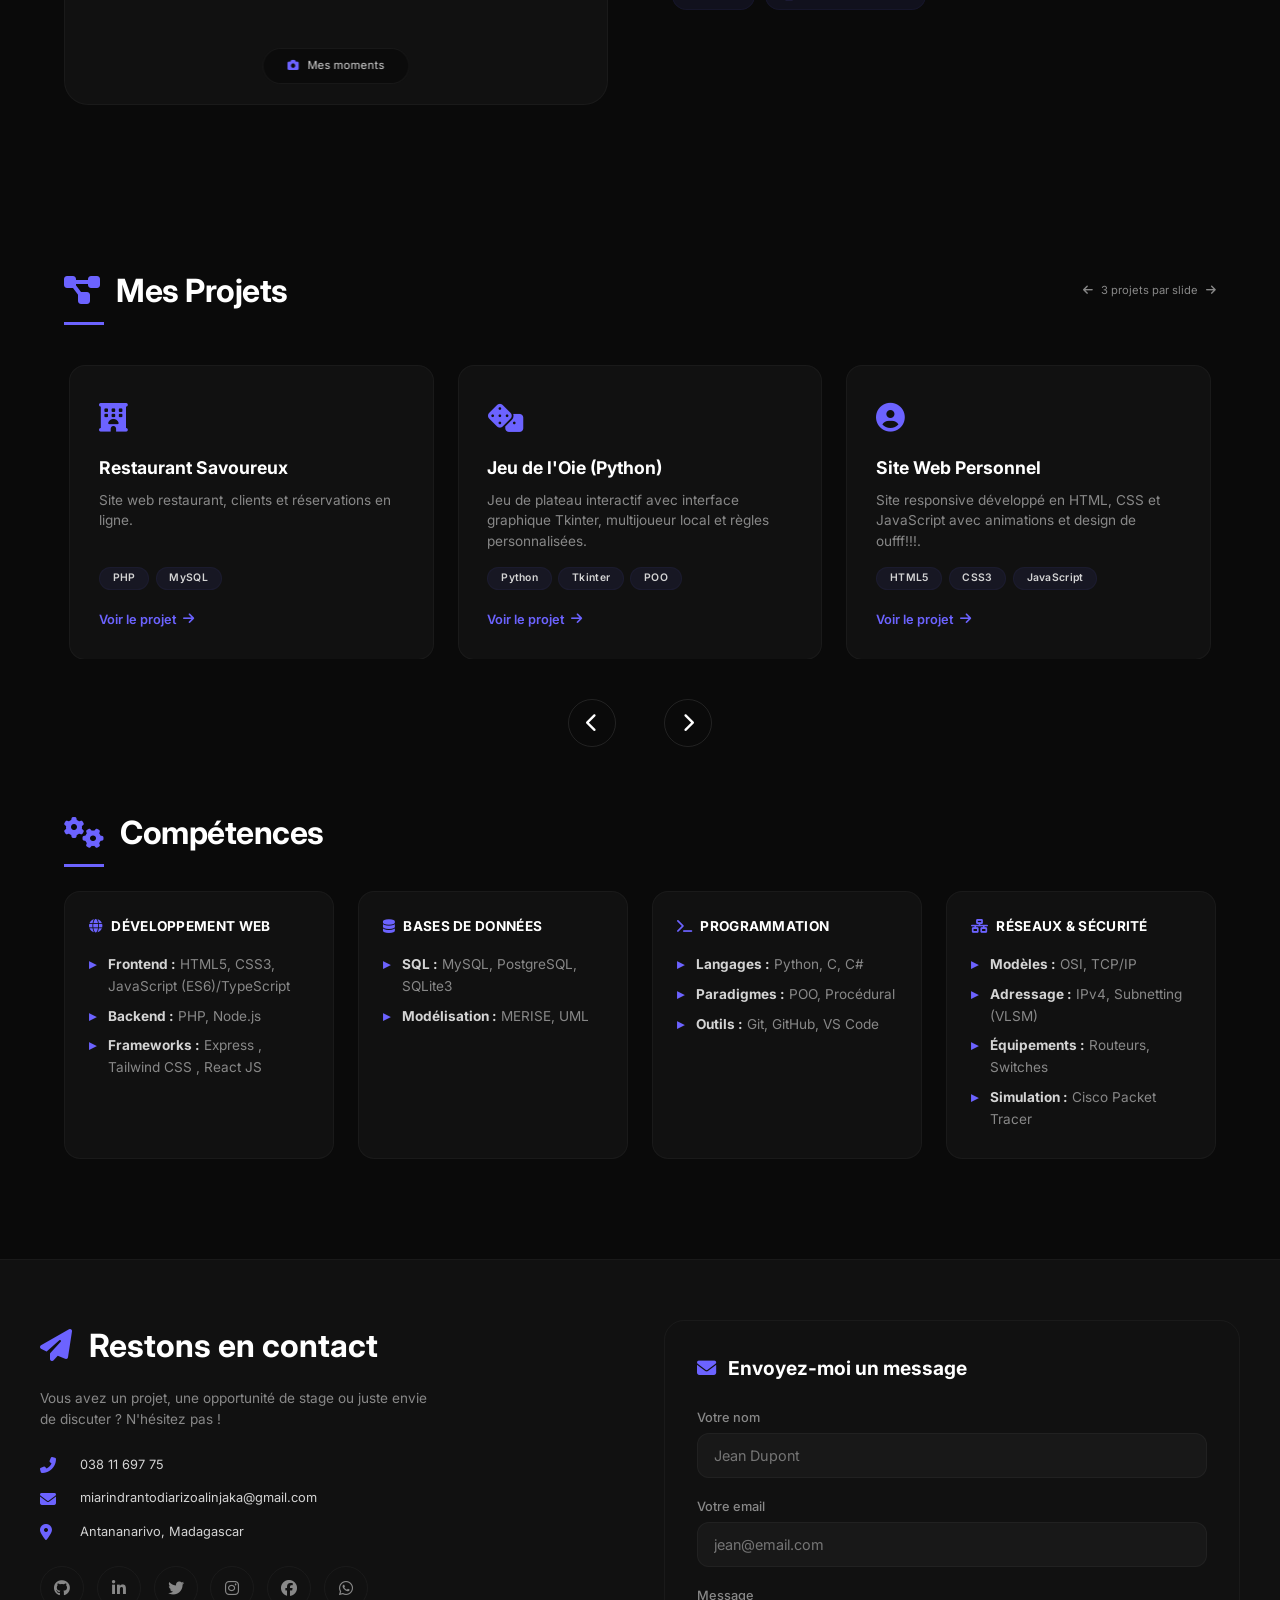
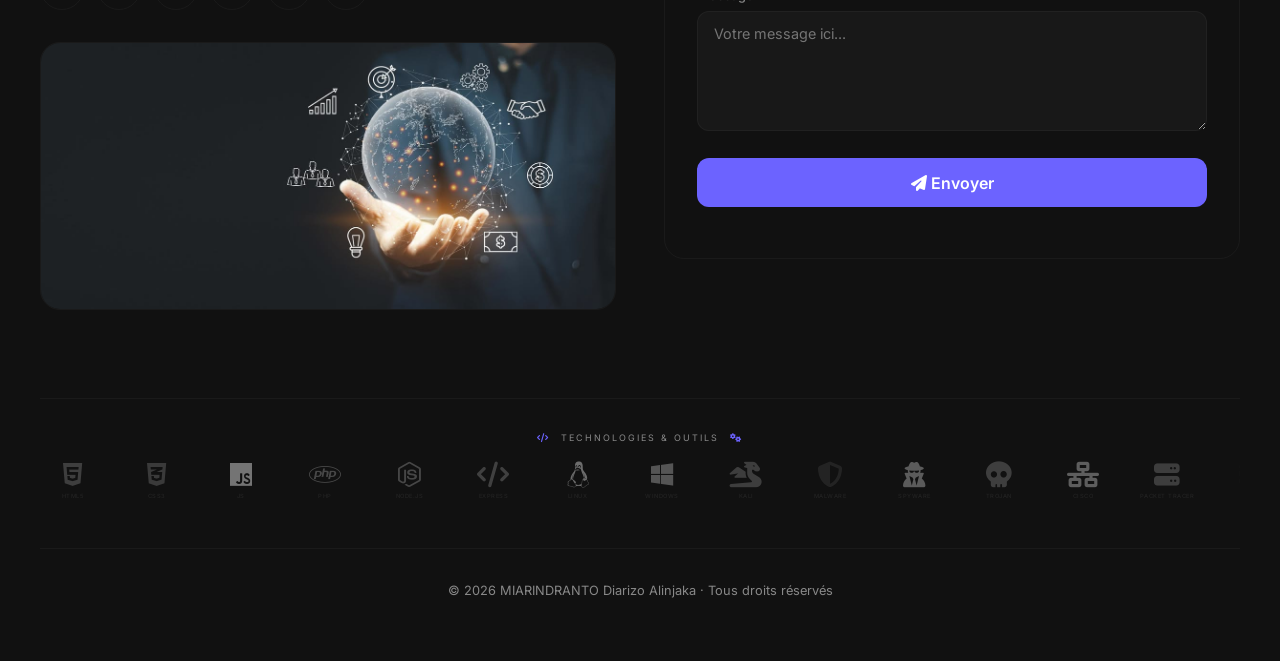
==== commit a3e4c79b: "Ajout projet" ====
--- a/index.html
+++ b/index.html
@@ -163,9 +163,11 @@
             <div class="carousel-container">
                 <div class="carousel-track" id="carouselTrack">
                     <div class="carousel-slide"><div class="project-card"><div class="project-icon"><i class="fas fa-hotel"></i></div><h3> Restaurant Savoureux</h3><p>Site web restaurant,  clients et réservations en ligne.</p><div class="project-tags"><span class="project-tag">PHP</span><span class="project-tag">MySQL</span></div><a href="https://github.com/dairybradlee-star/restaurant_savoureux" class="project-link" target="_blank">Voir le projet <i class="fas fa-arrow-right"></i></a></div></div>
+                    
+                    <div class="carousel-slide"><div class="project-card"><div class="project-icon"><i class="fas fa-dice"></i></div><h3>Jeu de l'Oie (Python)</h3><p>Jeu de plateau interactif avec interface graphique Tkinter, multijoueur local et règles personnalisées.</p><div class="project-tags"><span class="project-tag">Python</span><span class="project-tag">Tkinter</span><span class="project-tag">POO</span></div><a href="https://github.com/dairybradlee-star/jeu-de-loie-python/blob/main/jeu_de_l_oie_pro.py" class="project-link" target="_blank">Voir le projet <i class="fas fa-arrow-right"></i></a></div></div>
+                    
+                    <div class="carousel-slide"><div class="project-card"><div class="project-icon"><i class="fas fa-user-circle"></i></div><h3>Site Web Personnel</h3><p>Site responsive développé en HTML, CSS et JavaScript avec animations et design de oufff!!!.</p><div class="project-tags"><span class="project-tag">HTML5</span><span class="project-tag">CSS3</span><span class="project-tag">JavaScript</span></div><a href="https://github.com/dairybradlee-star/site_web_perso/blob/main/index.html" class="project-link" target="_blank">Voir le projet <i class="fas fa-arrow-right"></i></a></div></div>
                     <div class="carousel-slide"><div class="project-card"><div class="project-icon"><i class="fas fa-solar-panel"></i></div><h3>Gestion vente panneaux solaires</h3><p>Application desktop de gestion de vente et de stock développée en C# avec base de données SQLite.</p><div class="project-tags"><span class="project-tag">C#</span><span class="project-tag">SQLite</span><span class="project-tag">WinForms</span></div><a href="#" class="project-link" target="_blank">Voir le projet <i class="fas fa-arrow-right"></i></a></div></div>
-                    <div class="carousel-slide"><div class="project-card"><div class="project-icon"><i class="fas fa-user-circle"></i></div><h3>Site Web Personnel</h3><p>Site responsive développé en HTML, CSS et JavaScript avec animations et design minimaliste.</p><div class="project-tags"><span class="project-tag">HTML5</span><span class="project-tag">CSS3</span><span class="project-tag">JavaScript</span></div><a href="#" class="project-link" target="_blank">Voir le projet <i class="fas fa-arrow-right"></i></a></div></div>
-                    <div class="carousel-slide"><div class="project-card"><div class="project-icon"><i class="fas fa-dice"></i></div><h3>Jeu de l'Oie (Python)</h3><p>Jeu de plateau interactif avec interface graphique Tkinter, multijoueur local et règles personnalisées.</p><div class="project-tags"><span class="project-tag">Python</span><span class="project-tag">Tkinter</span><span class="project-tag">POO</span></div><a href="#" class="project-link" target="_blank">Voir le projet <i class="fas fa-arrow-right"></i></a></div></div>
                     <div class="carousel-slide"><div class="project-card"><div class="project-icon"><i class="fas fa-network-wired"></i></div><h3>Simulation Réseau - Cisco</h3><p>Configuration de réseau d'entreprise avec VLAN, subnets, routage statique et dynamique sur Packet Tracer.</p><div class="project-tags"><span class="project-tag">Cisco PT</span><span class="project-tag">VLAN</span><span class="project-tag">Routage</span></div><a href="#" class="project-link" target="_blank">Voir le projet <i class="fas fa-arrow-right"></i></a></div></div>
                    
                 </div>
